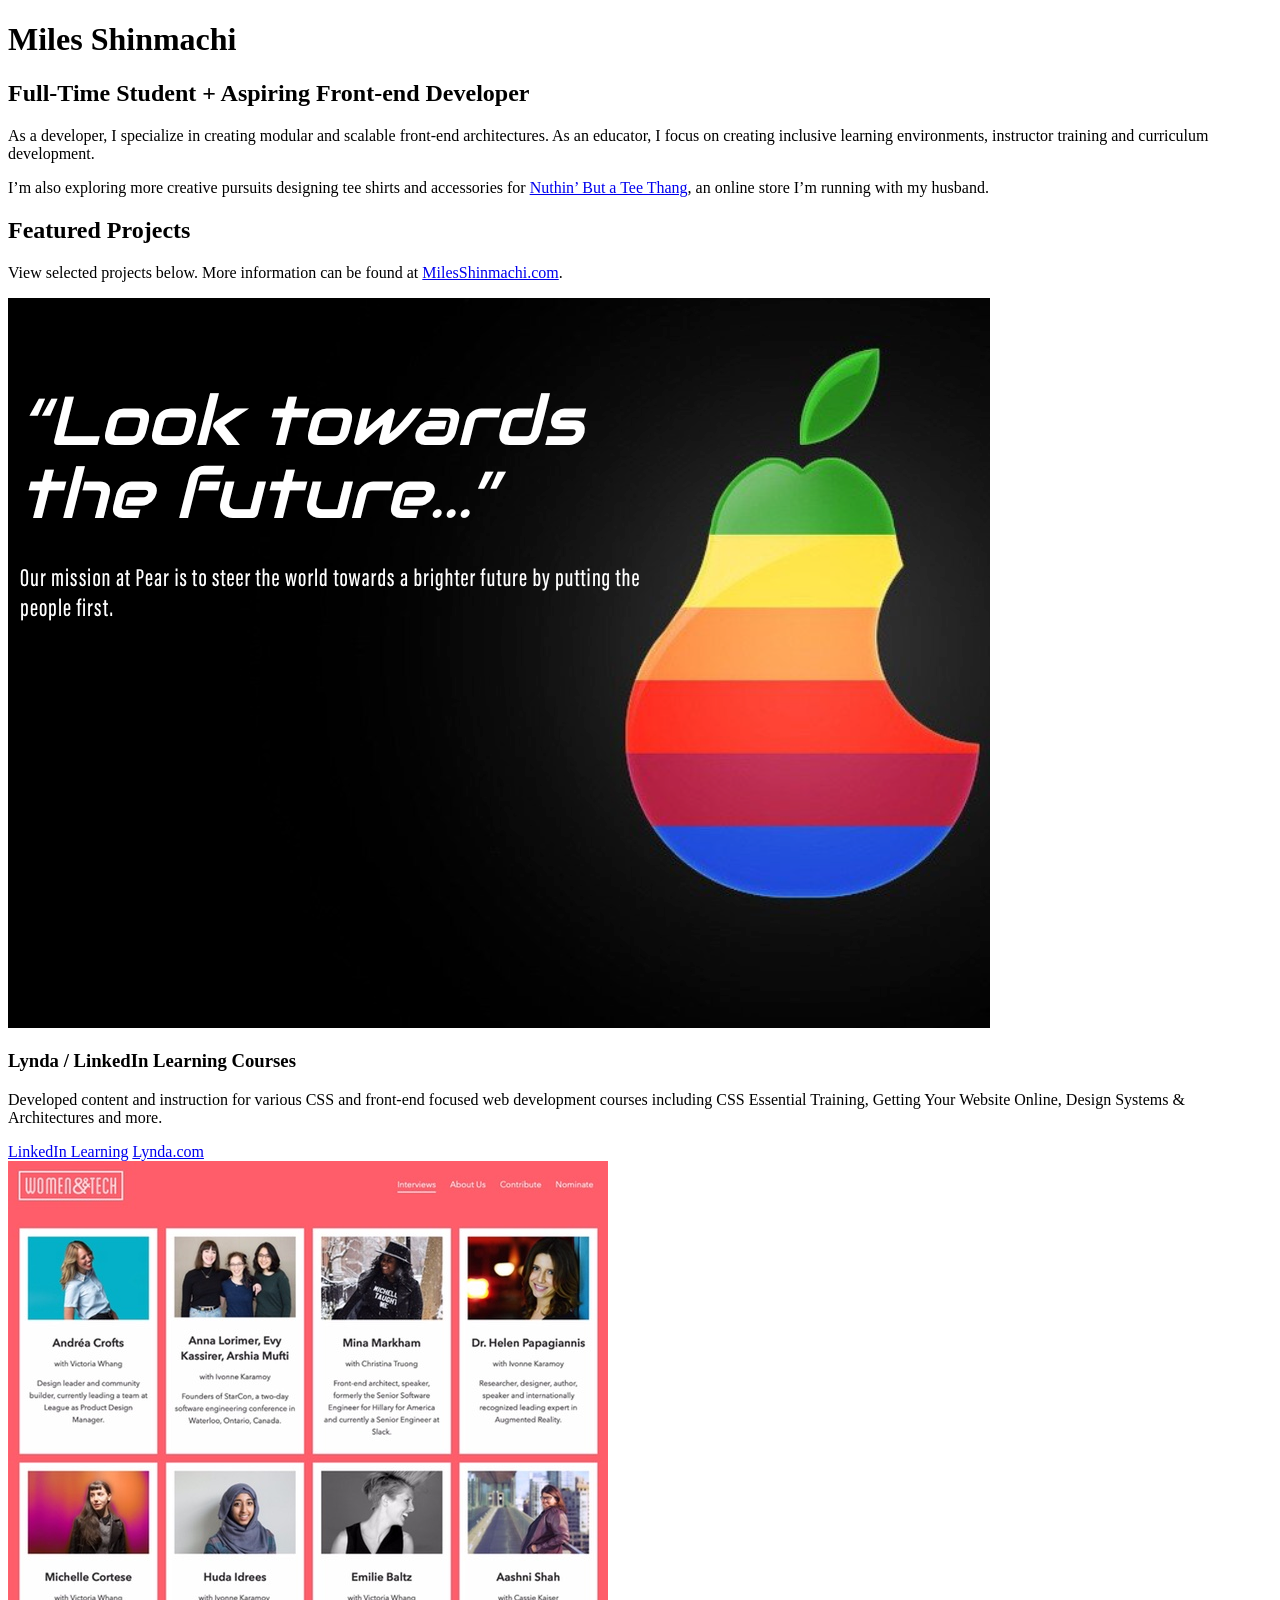
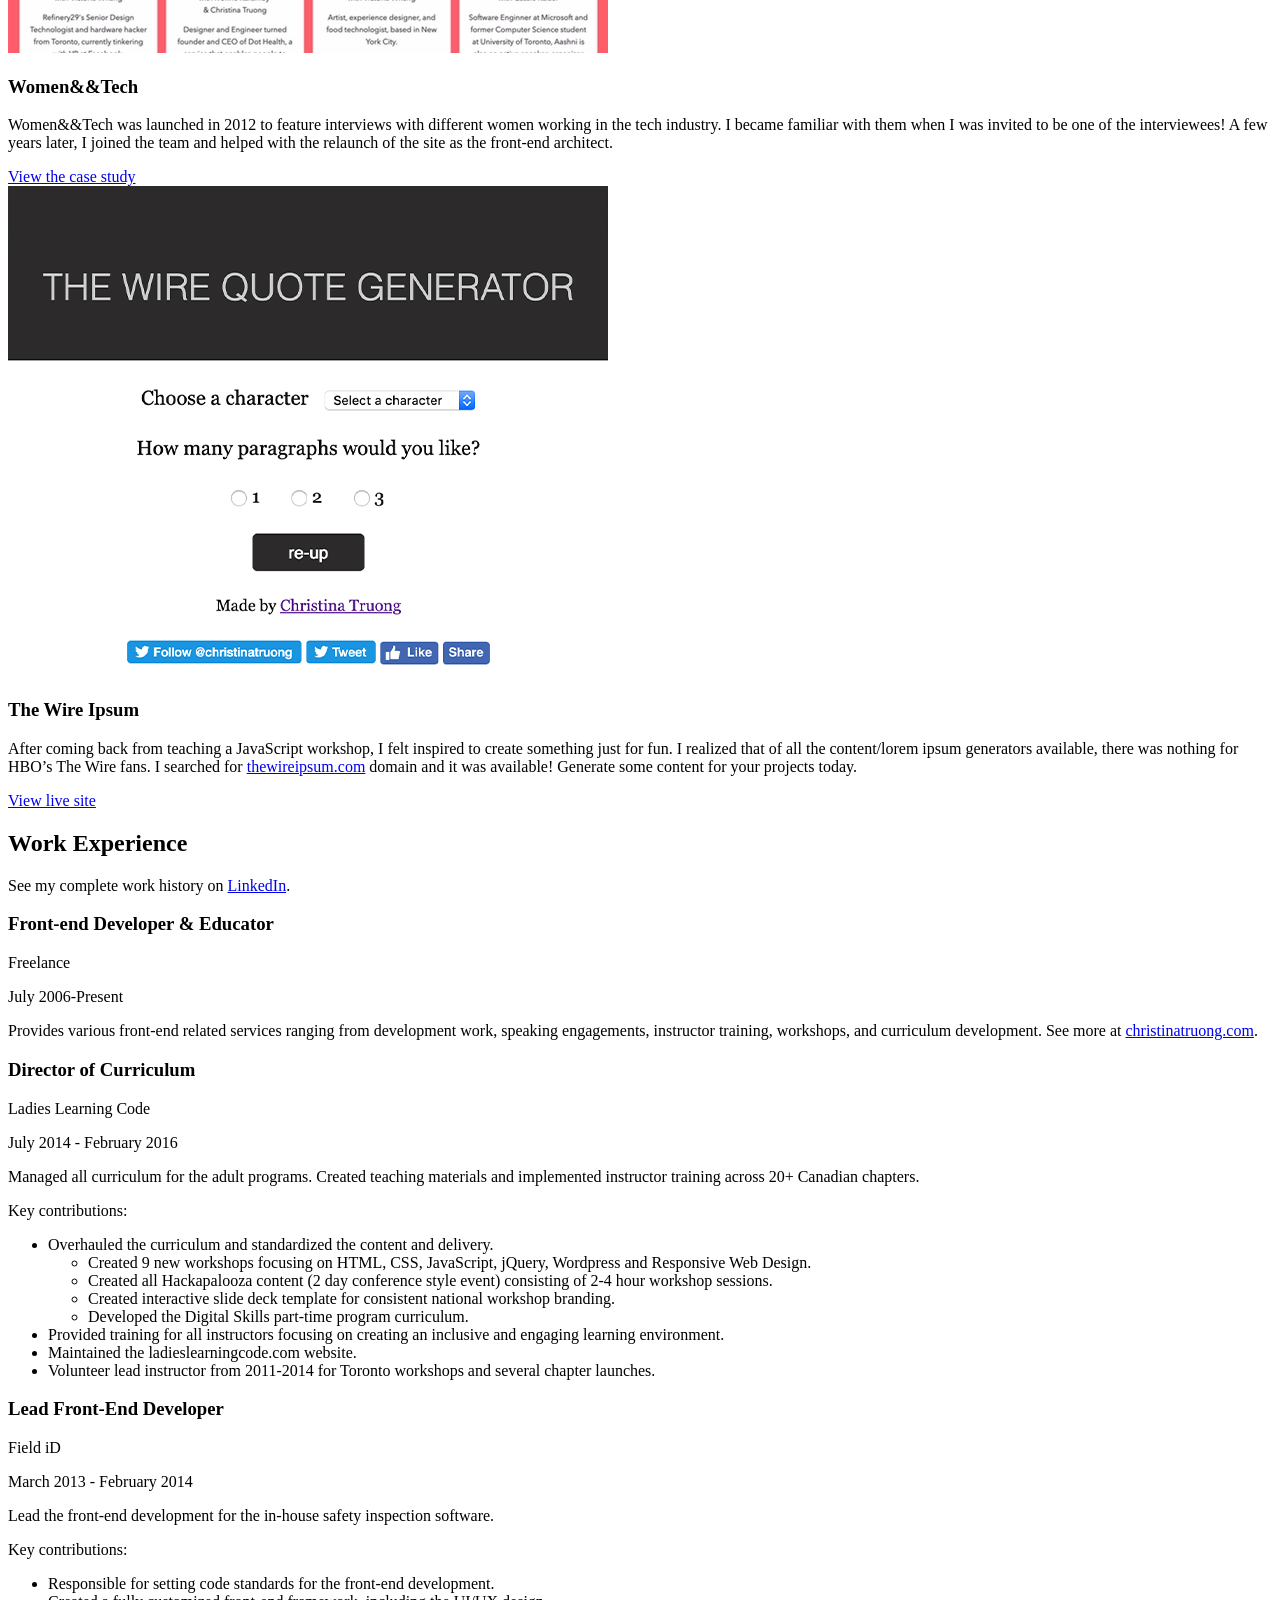
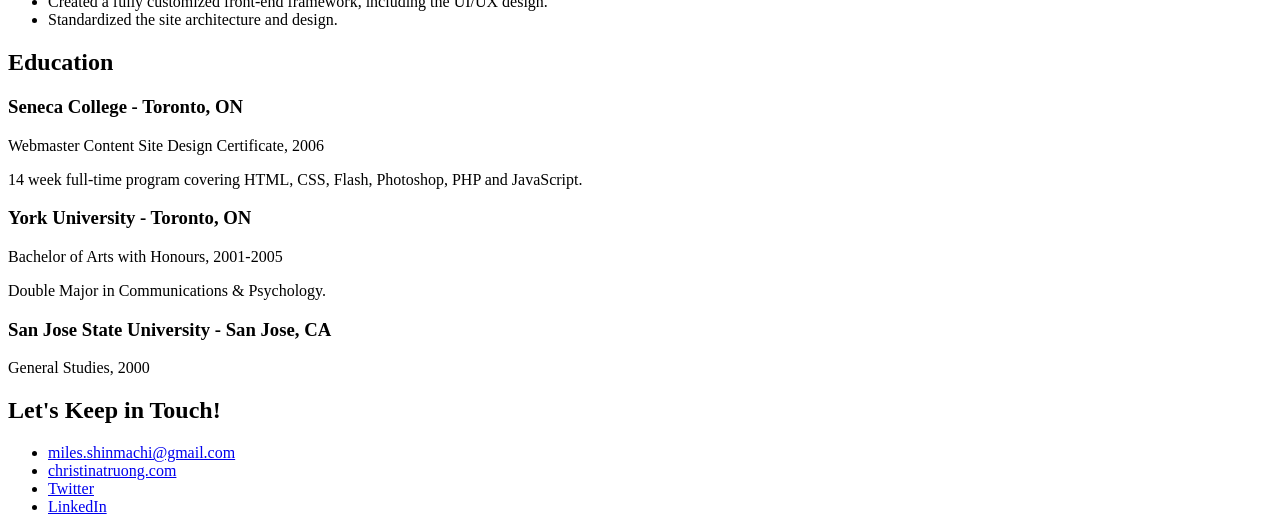
==== css-portfolio/index.html @ e416aaf1 "Update index.html" ====
<!DOCTYPE html>
<html lang="en">
  <head>
    <meta charset="UTF-8">
    <meta name="viewport" content="width=device-width, initial-scale=1.0">
    <title>Miles Shinmachi, Full-Time Student + Aspiring Front-end Developer</title>
    <link href="https://fonts.googleapis.com/css?family=Caveat|Montserrat:400,600&display=swap" rel="stylesheet">
    <link rel="stylesheet" href="css/styles.css">
  </head>
  <body>
    <main>
      <!-- ***************  ABOUT / PROFILE  **************** -->
      <header>
        <div class="content-wrap">
          <h1>Miles Shinmachi</h1>
          <h2>Full-Time Student + Aspiring Front-end Developer</h2>

          <p>As a developer, I specialize in creating modular and scalable front-end architectures. As an educator, I focus on creating inclusive learning environments, instructor training and curriculum development.</p>
          <p>I’m also exploring more creative pursuits designing tee shirts and accessories for <a href="http://teethang.com" target="_blank">Nuthin’ But a Tee Thang</a>, an online store I’m running with my husband.</p>
        </div>
      </header>

      <!-- ************ PROJECTS / PORTFOLIO  ************** -->
      <section class="projects">
        <div class="content-wrap divider">
          <h2>Featured Projects</h2>
          <p>View selected projects below. More information can be found at <a href="http://milesshinmachicom.wordpress.com">MilesShinmachi.com</a>.</p>

          <!-- Project 1 -->
          <section class="project-item">
            <img src="images/project-butabuta.jpg" alt="iPear Preview">
            <h3>Lynda / LinkedIn Learning Courses</h3>
            <p>Developed content and instruction for various CSS and front-end focused web development courses including CSS Essential Training, Getting Your Website Online, Design Systems & Architectures and more.</p>
            <a class="btn" href="https://www.linkedin.com/learning/instructors/christina-truong?u=2125562" target="_blank">LinkedIn Learning</a>
            <a class="btn" href="https://www.lynda.com/Christina-Truong/7842227-1.html">Lynda.com</a>
          </section>

          <!-- Project 2 -->
          <section class="project-item">
            <img src="images/project-women-tech.jpg" alt="Women and Tech website">
            <h3>Women&&Tech</h3>
            <p>Women&&Tech was launched in 2012 to feature interviews with different women working in the tech industry. I became familiar with them when I was invited to be one of the interviewees! A few years later, I joined the team and helped with the relaunch of the site as the front-end architect.</p>
            <a class="btn" href="http://christinatruong.com/projects/women-and-tech-redesign.html" target="_blank">View the case study</a>
          </section>

          <!-- Project 3 -->
          <section class="project-item">
            <img src="images/project-wire-ipsum.jpg" alt="The Wire Ipsum website">
            <h3>The Wire Ipsum</h3>
            <p>After coming back from teaching a JavaScript workshop, I felt inspired to create something just for fun. I realized that of all the content/lorem ipsum generators available, there was nothing for HBO’s The Wire fans. I searched for <a href="http://thewireipsum.com" target="_blank">thewireipsum.com</a> domain and it was available! Generate some content for your projects today.</p>
            <a class="btn" href="http://thewireipsum.com" target="_blank">View live site</a>
          </section>
        </div>
      </section>

      <!-- ****************  WORK EXPERIENCE  ******************** -->
      <section class="work-experience">
        <div class="content-wrap item-details divider">
          <h2>Work Experience</h2>
          <p>See my complete work history on <a href="https://www.linkedin.com/in/christinatruong/">LinkedIn</a>.</p>

          <!-- Job 1 -->
          <section class="job-item">
            <div class="job-details">
              <h3>Front-end Developer & Educator</h3>
              <p>Freelance</p>
              <p>July 2006-Present</p>
            </div>
            <div class="job-summary">
              <p>Provides various front-end related services ranging from development work, speaking engagements, instructor training, workshops, and curriculum development. See more at  <a href="http://christinatruong.com">christinatruong.com</a>.</p>
            </div>
          </section>

          <!-- Job 2 -->
          <section class="job-item">
            <div class="job-details">
              <h3>Director of Curriculum</h3>
              <p>Ladies Learning Code</p>
              <p>July 2014 - February 2016</p>
            </div>
            <div class="job-summary">
              <p>Managed all curriculum for the adult programs. Created teaching materials and implemented instructor training across 20+ Canadian chapters.</p>
              <p>Key contributions:</p>
              <ul>
                <li>Overhauled the curriculum and standardized the content and delivery.
                  <ul>
                    <li>Created 9 new workshops focusing on HTML, CSS, JavaScript, jQuery, Wordpress and Responsive Web Design.</li>
                    <li>Created all Hackapalooza content (2 day conference style event) consisting of 2-4 hour workshop sessions.</li>
                    <li>Created interactive slide deck template for consistent national workshop branding.</li>
                    <li>Developed the Digital Skills part-time program curriculum.</li>
                  </ul>
                </li>
                <li>Provided training for all instructors focusing on creating an inclusive and engaging learning environment.</li>
                <li>Maintained the ladieslearningcode.com website.</li>
                <li>Volunteer lead instructor from 2011-2014 for Toronto workshops and several chapter launches.</li>
              </ul>
            </div>
          </section>

          <!-- Job 3 -->
          <section class="job-item">
            <div class="job-details">
              <h3>Lead Front-End Developer</h3>
              <p>Field iD</p>
              <p>March 2013 - February 2014</p>
            </div>
            <div class="job-summary">
              <p>Lead the front-end development for the in-house safety inspection software.</p>
              <p>Key contributions:</p>
              <ul>
                <li>Responsible for setting code standards for the front-end development.</li>
                <li>Created a fully customized front-end framework, including the UI/UX design.</li>
                <li>Standardized the site architecture and design.</li>
              </ul>
            </div>
          </section>
        </div>
      </section>

      <!-- *************  EDUCATION & CERTIFICATIONS *********** -->
      <section class="education">
        <div class="content-wrap item-details">
          <h2>Education</h2>

          <section>
            <h3>Seneca College - Toronto, ON</h3>
            <p>Webmaster Content Site Design Certificate, 2006</p>
            <p>14 week full-time program covering HTML, CSS, Flash, Photoshop, PHP and JavaScript.</p>
          </section>

          <section>
            <h3>York University - Toronto, ON</h3>
            <p>Bachelor of Arts with Honours, 2001-2005</p>
            <p>Double Major in Communications & Psychology.</p>
          </section>

          <section>
            <h3>San Jose State University - San Jose, CA</h3>
            <p>General Studies, 2000</p>
          </section>
        </div>
      </section>

      <!-- ************  CONTACT INFO / SOCIAL MEDIA  ************ -->
      <footer>
        <div class="content-wrap">
          <h2>Let's Keep in Touch!</h2>

          <!-- Social media and contact links. Add or remove any networks. -->
          <ul class="contact-list">
            <li><a href="mailto:miles.shinmachi@gmail.com">miles.shinmachi@gmail.com</a></li>
            <li><a href="http://christinatruong.com" target="_blank">christinatruong.com</a></li>
            <li><a href="http://twitter.com/christinatruong" target="_blank">Twitter</a></li>
            <li><a href="#" target="_blank">LinkedIn</a></li>
          </ul>
        </div>
      </footer>
    </main>
  </body>
</html>
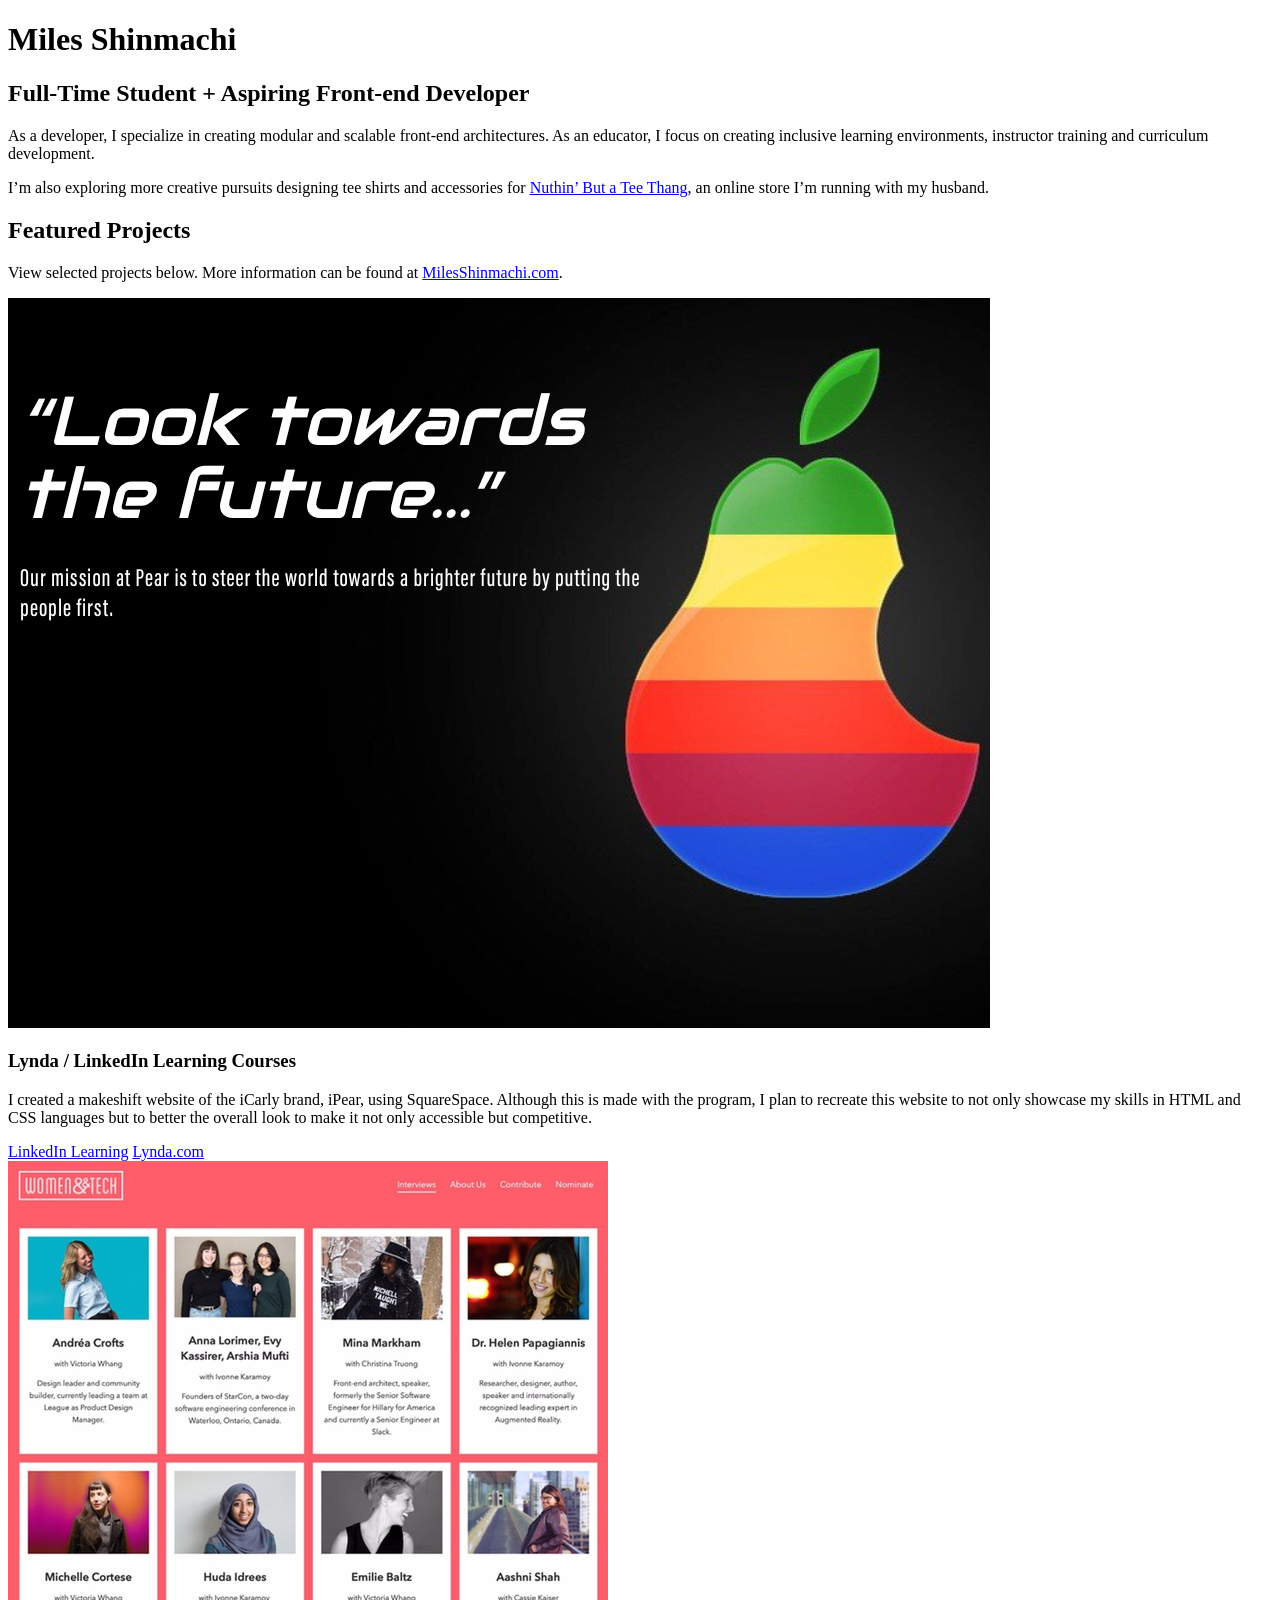
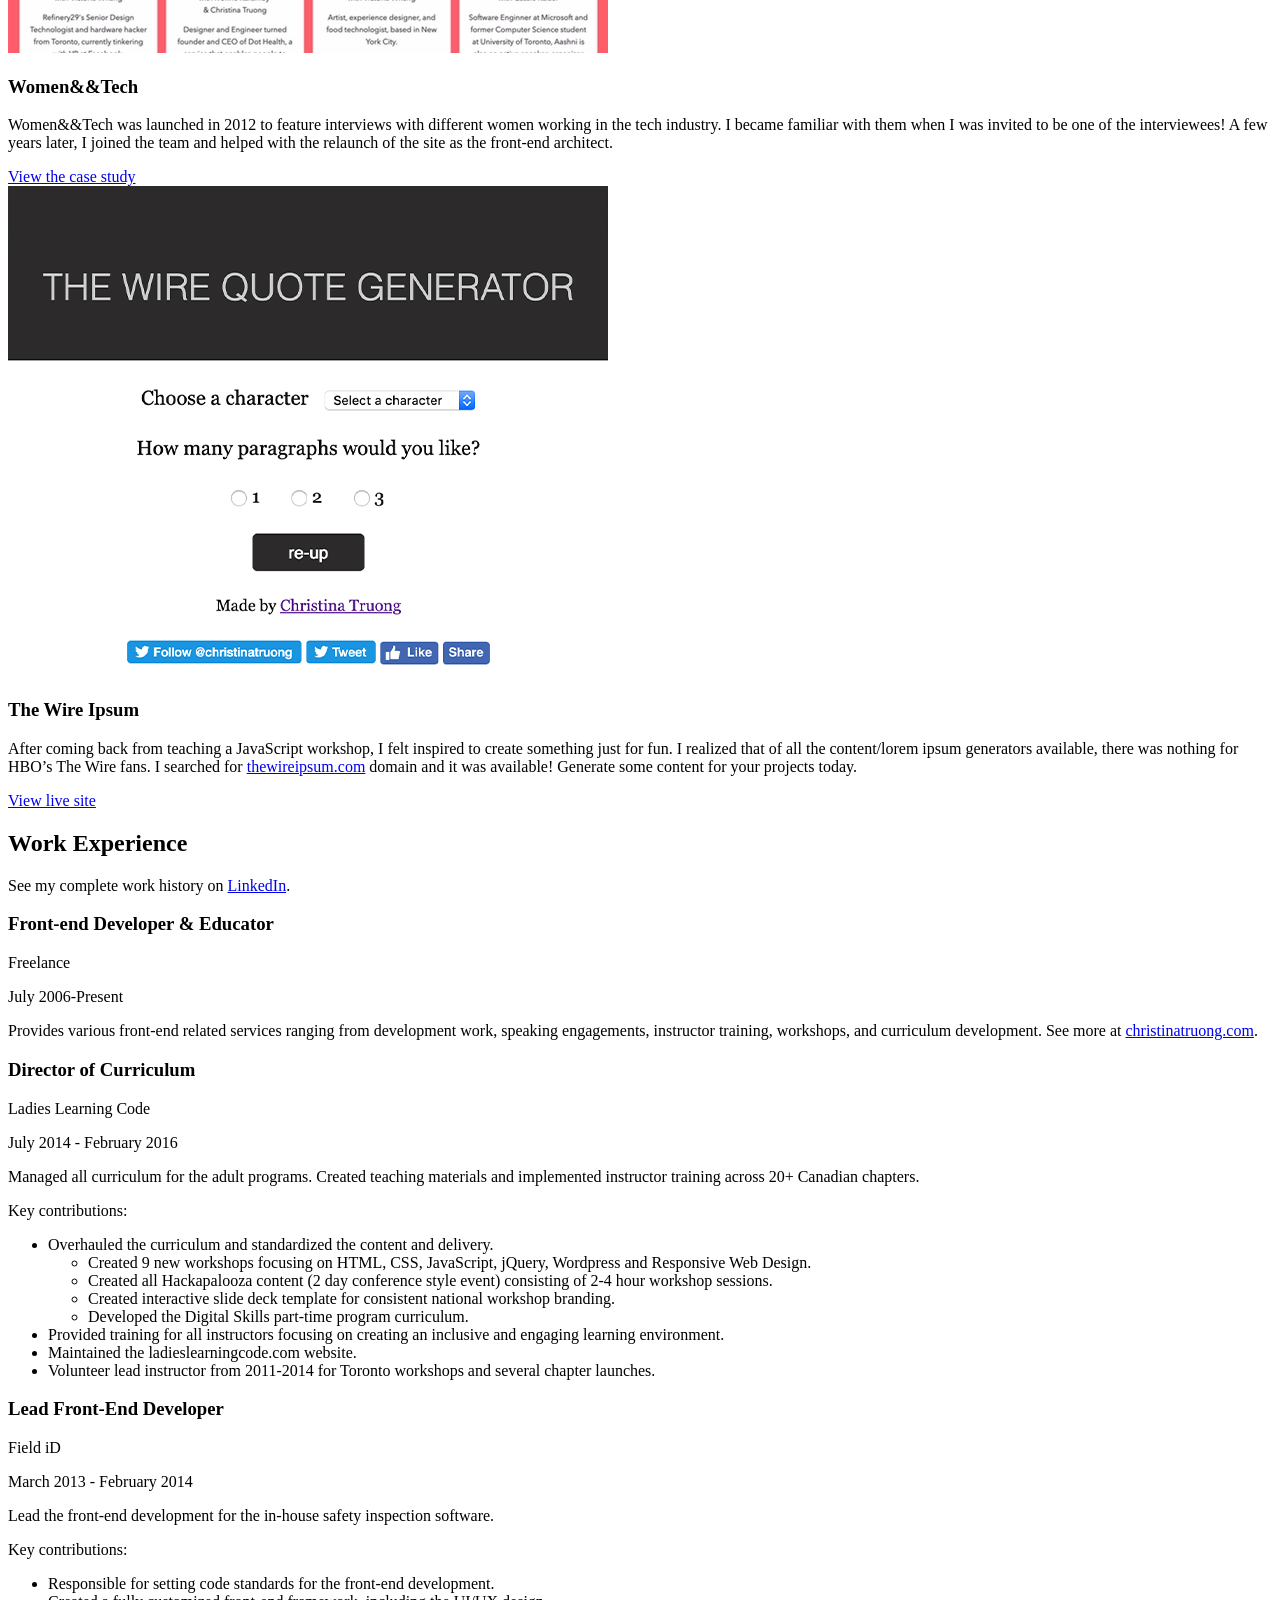
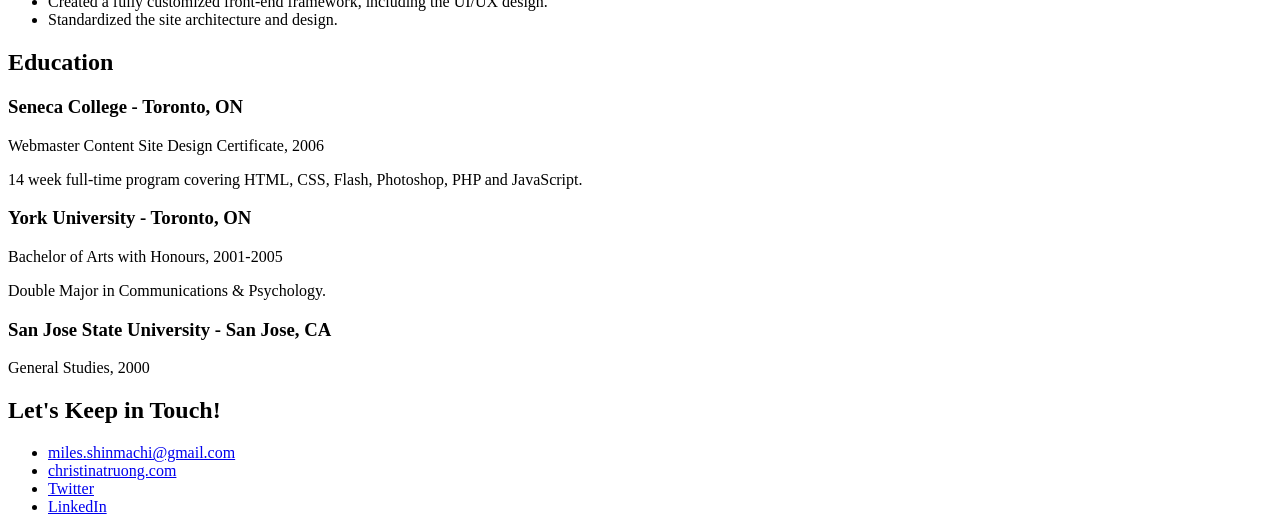
==== commit ecf49525: "Update index.html" ====
--- a/css-portfolio/index.html
+++ b/css-portfolio/index.html
@@ -30,7 +30,7 @@
           <section class="project-item">
             <img src="images/project-butabuta.jpg" alt="iPear Preview">
             <h3>Lynda / LinkedIn Learning Courses</h3>
-            <p>Developed content and instruction for various CSS and front-end focused web development courses including CSS Essential Training, Getting Your Website Online, Design Systems & Architectures and more.</p>
+            <p>I created a makeshift website of the iCarly brand, iPear, using SquareSpace. Although this is made with the program, I plan to recreate this website to not only showcase my skills in HTML and CSS languages but to better the overall look to make it not only accessible but competitive.</p>
             <a class="btn" href="https://www.linkedin.com/learning/instructors/christina-truong?u=2125562" target="_blank">LinkedIn Learning</a>
             <a class="btn" href="https://www.lynda.com/Christina-Truong/7842227-1.html">Lynda.com</a>
           </section>
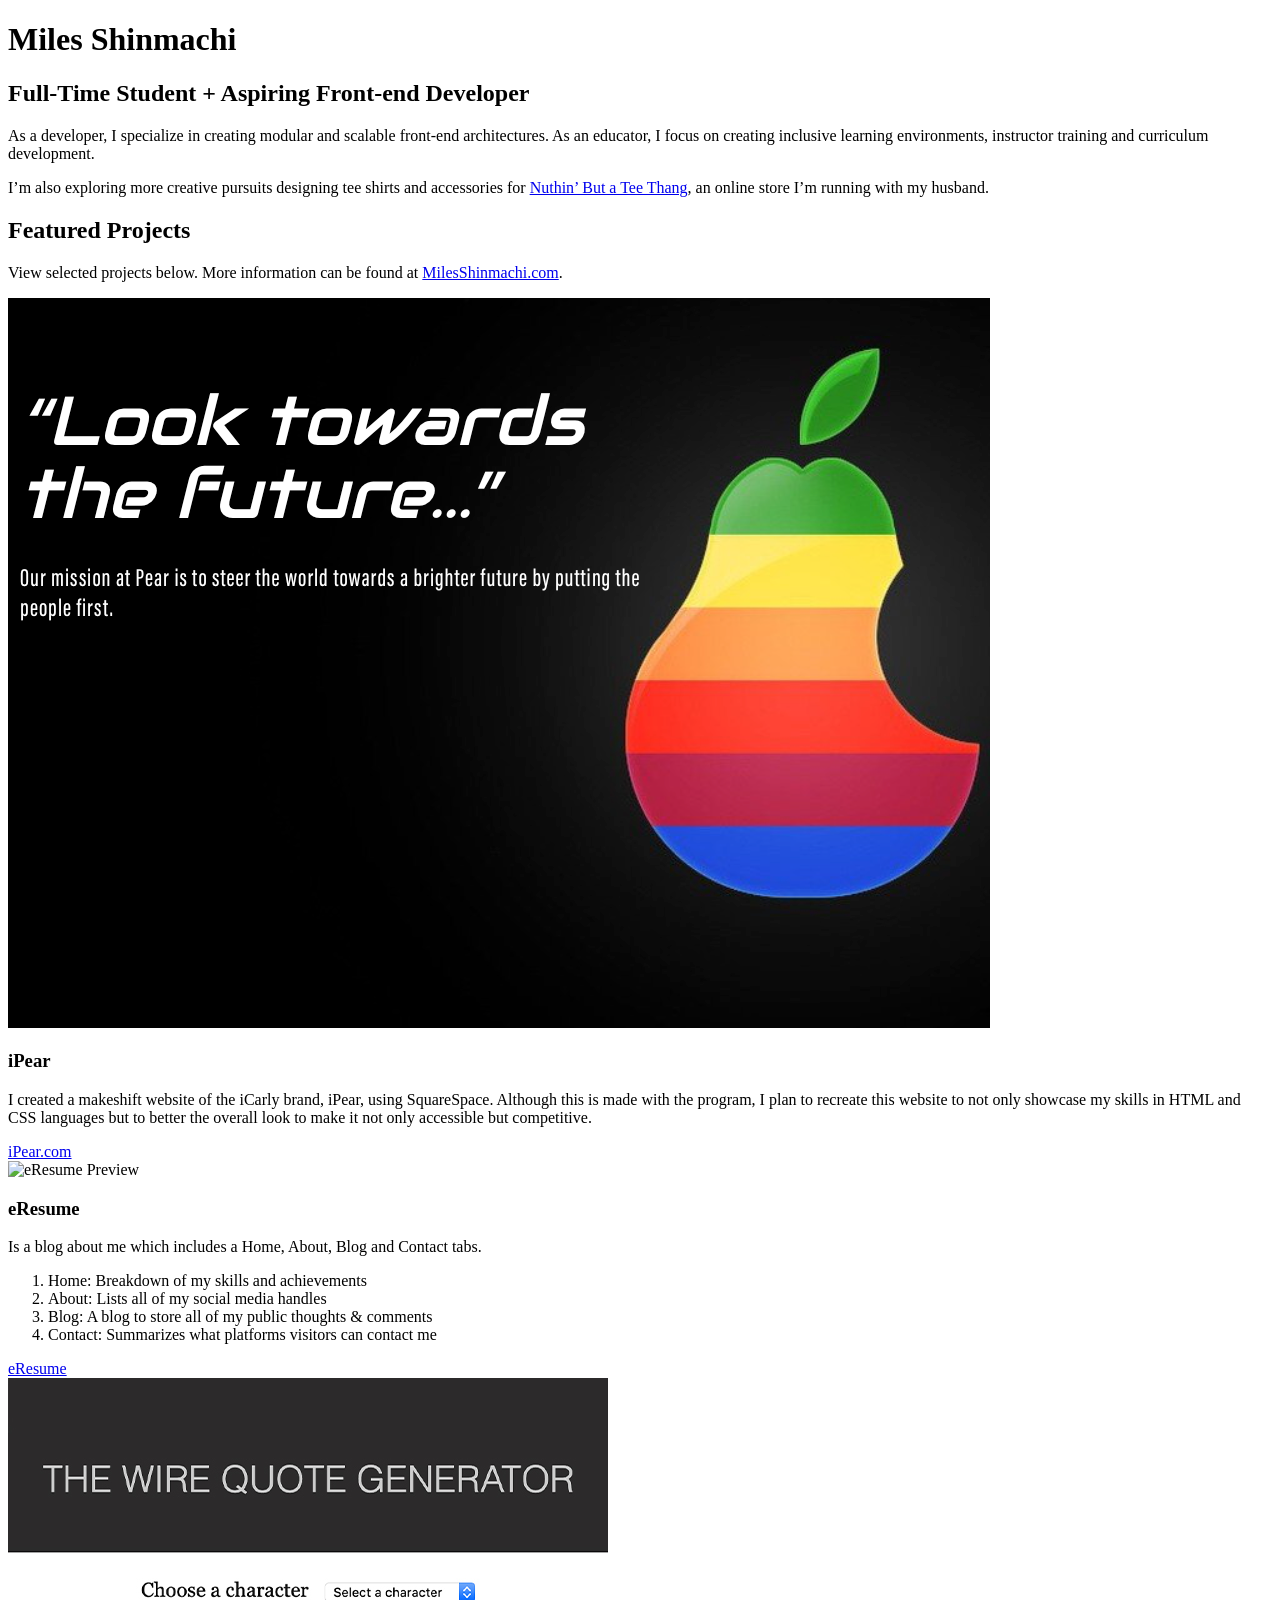
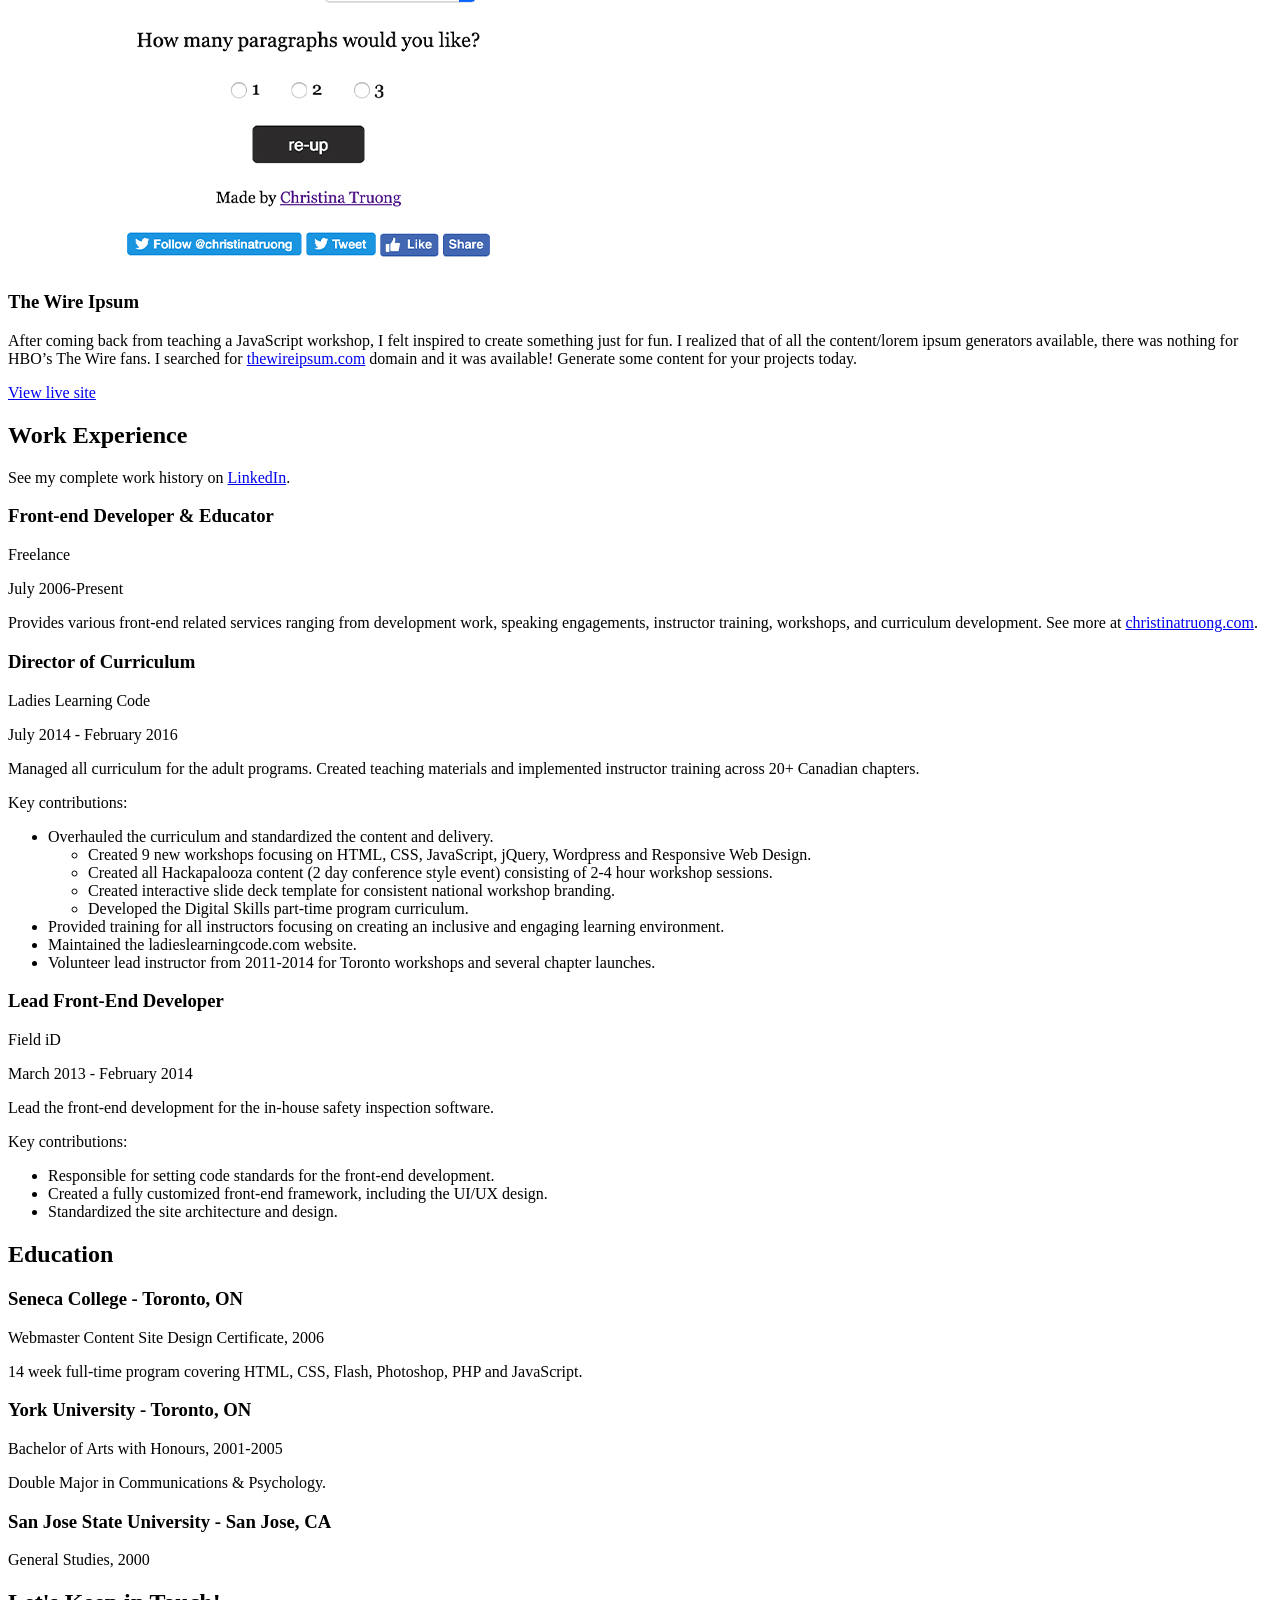
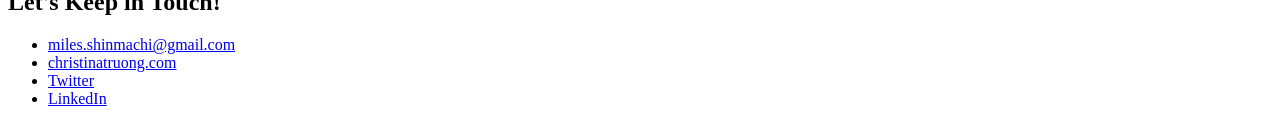
==== commit 9f46ef35: "Update index.html" ====
--- a/css-portfolio/index.html
+++ b/css-portfolio/index.html
@@ -29,18 +29,23 @@
           <!-- Project 1 -->
           <section class="project-item">
             <img src="images/project-butabuta.jpg" alt="iPear Preview">
-            <h3>Lynda / LinkedIn Learning Courses</h3>
+            <h3>iPear</h3>
             <p>I created a makeshift website of the iCarly brand, iPear, using SquareSpace. Although this is made with the program, I plan to recreate this website to not only showcase my skills in HTML and CSS languages but to better the overall look to make it not only accessible but competitive.</p>
-            <a class="btn" href="https://www.linkedin.com/learning/instructors/christina-truong?u=2125562" target="_blank">LinkedIn Learning</a>
-            <a class="btn" href="https://www.lynda.com/Christina-Truong/7842227-1.html">Lynda.com</a>
+            <a class="btn" href="https://www.buta-buta.com/" target="_blank">iPear.com</a>
           </section>
 
           <!-- Project 2 -->
           <section class="project-item">
-            <img src="images/project-women-tech.jpg" alt="Women and Tech website">
-            <h3>Women&&Tech</h3>
-            <p>Women&&Tech was launched in 2012 to feature interviews with different women working in the tech industry. I became familiar with them when I was invited to be one of the interviewees! A few years later, I joined the team and helped with the relaunch of the site as the front-end architect.</p>
-            <a class="btn" href="http://christinatruong.com/projects/women-and-tech-redesign.html" target="_blank">View the case study</a>
+            <img src="images/project-eresume.jpg" alt="eResume Preview">
+            <h3>eResume</h3>
+            <p>Is a blog about me which includes a Home, About, Blog and Contact tabs.</p>
+              <ol>
+                <li>Home: Breakdown of my skills and achievements</li>
+                <li>About: Lists all of my social media handles</li>
+                <li>Blog: A blog to store all of my public thoughts & comments</li>
+                <li>Contact: Summarizes what platforms visitors can contact me</li>
+              </ol>
+            <a class="btn" href="http://milesshinmachicom.wordpress.com" target="_blank">eResume</a>
           </section>
 
           <!-- Project 3 -->
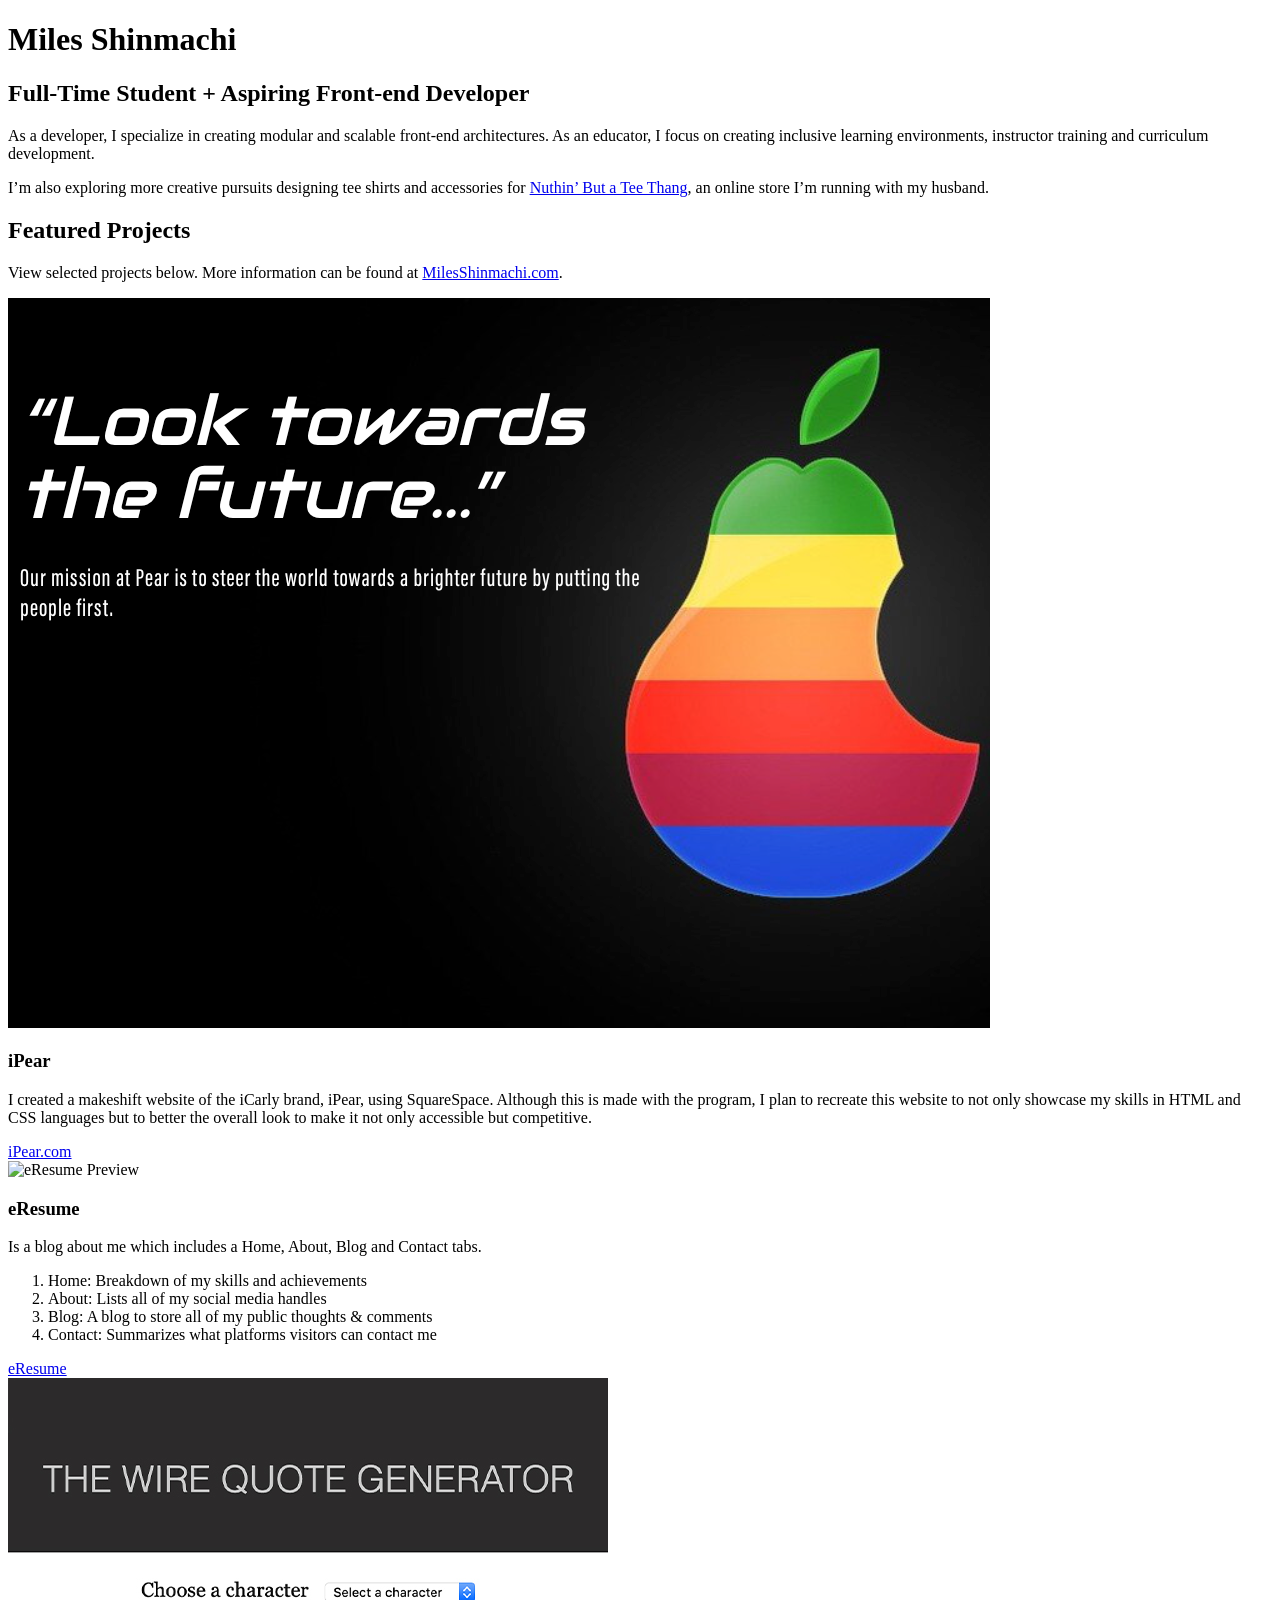
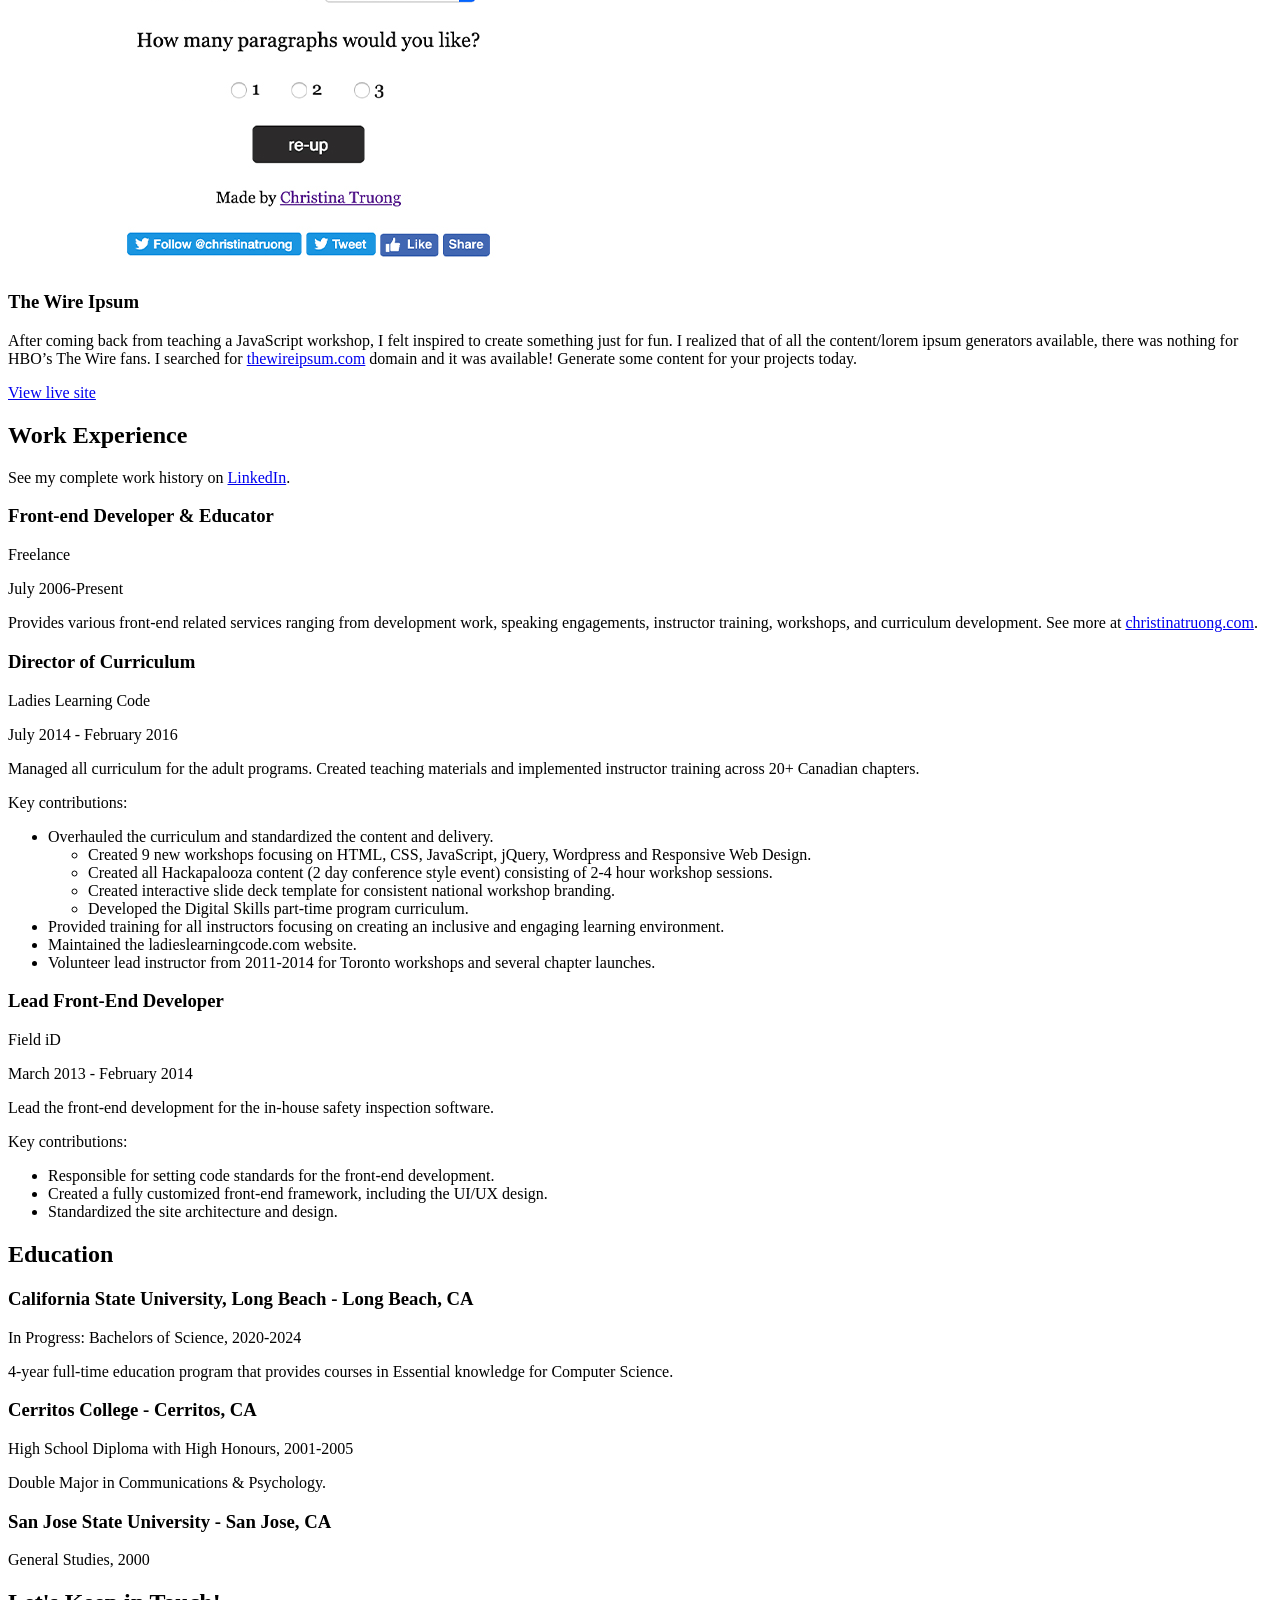
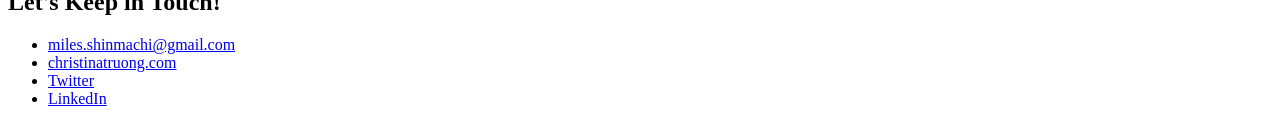
==== commit 1e4abbbb: "Update index.html" ====
--- a/css-portfolio/index.html
+++ b/css-portfolio/index.html
@@ -128,14 +128,14 @@
           <h2>Education</h2>
 
           <section>
-            <h3>Seneca College - Toronto, ON</h3>
-            <p>Webmaster Content Site Design Certificate, 2006</p>
-            <p>14 week full-time program covering HTML, CSS, Flash, Photoshop, PHP and JavaScript.</p>
+            <h3>California State University, Long Beach - Long Beach, CA</h3>
+            <p>In Progress: Bachelors of Science, 2020-2024</p>
+            <p>4-year full-time education program that provides courses in Essential knowledge for Computer Science.</p>
           </section>
 
           <section>
-            <h3>York University - Toronto, ON</h3>
-            <p>Bachelor of Arts with Honours, 2001-2005</p>
+            <h3>Cerritos College - Cerritos, CA</h3>
+            <p>High School Diploma with High Honours, 2001-2005</p>
             <p>Double Major in Communications & Psychology.</p>
           </section>
 
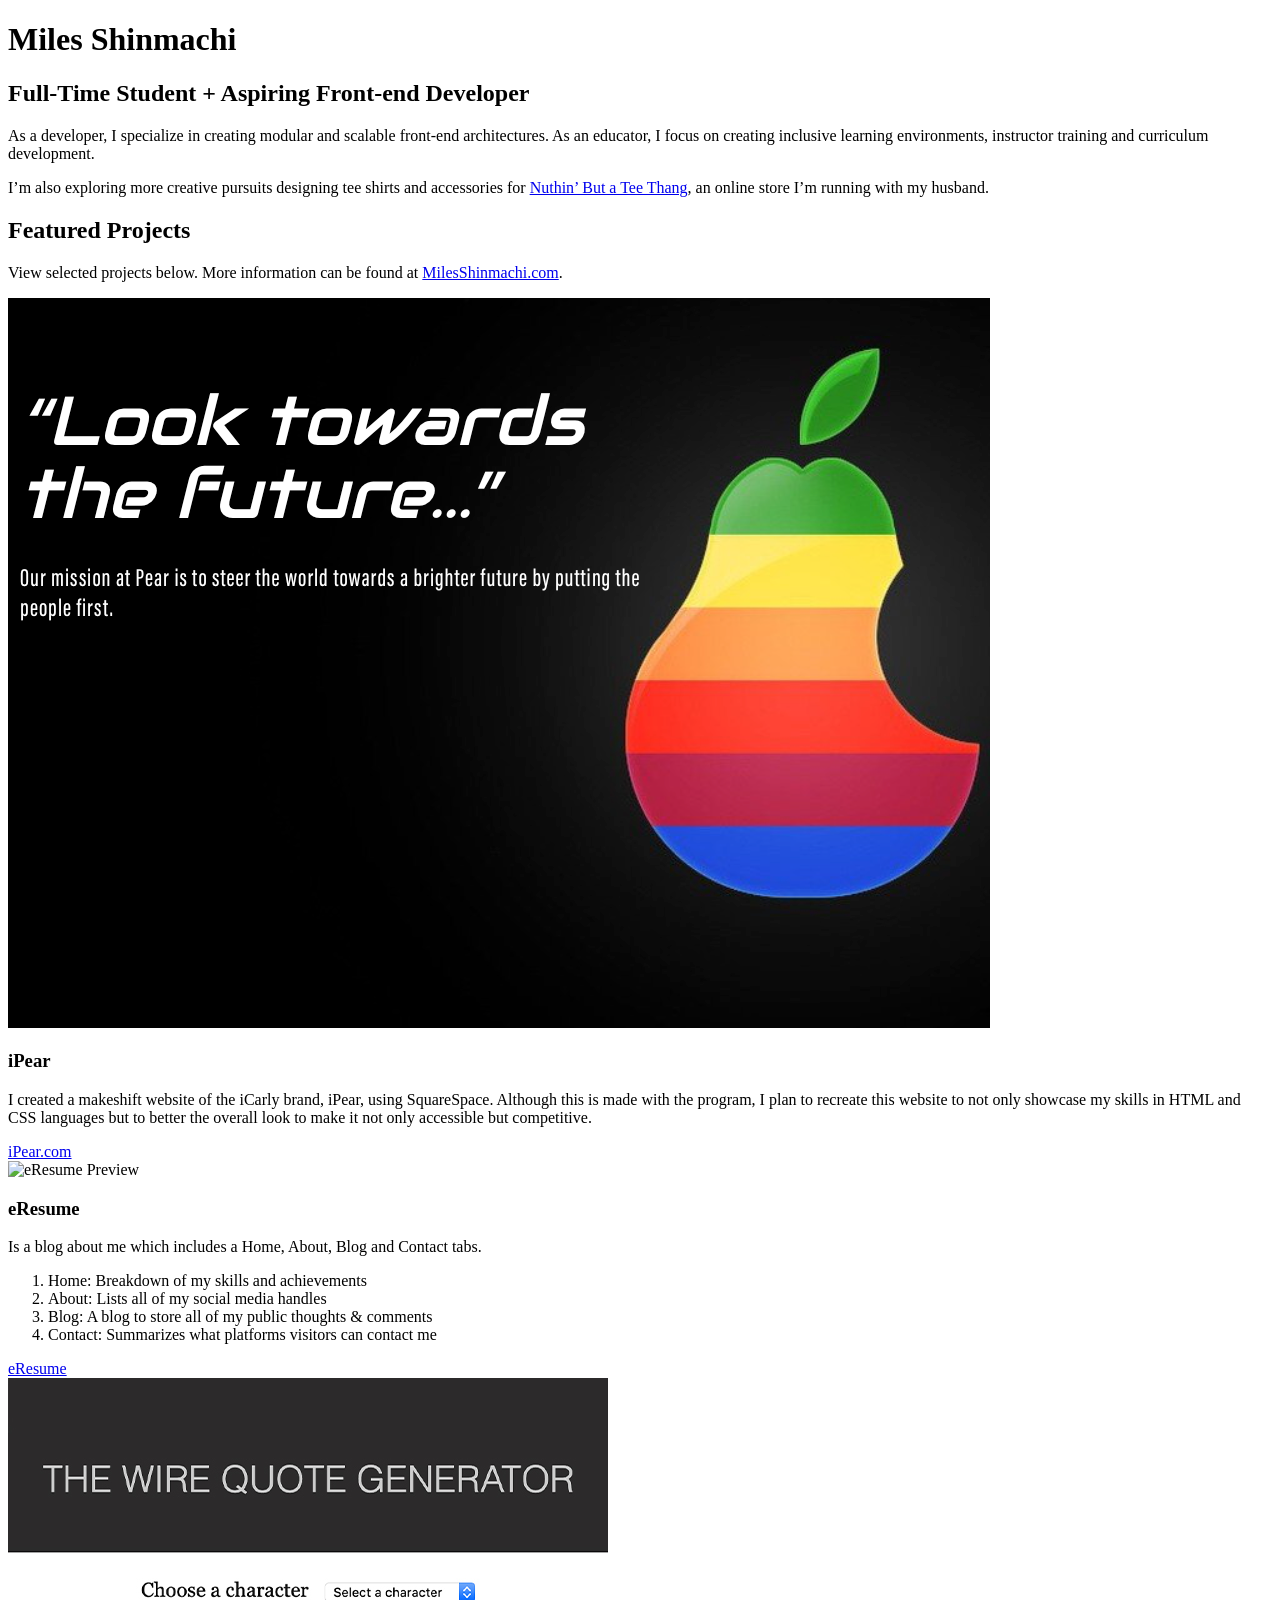
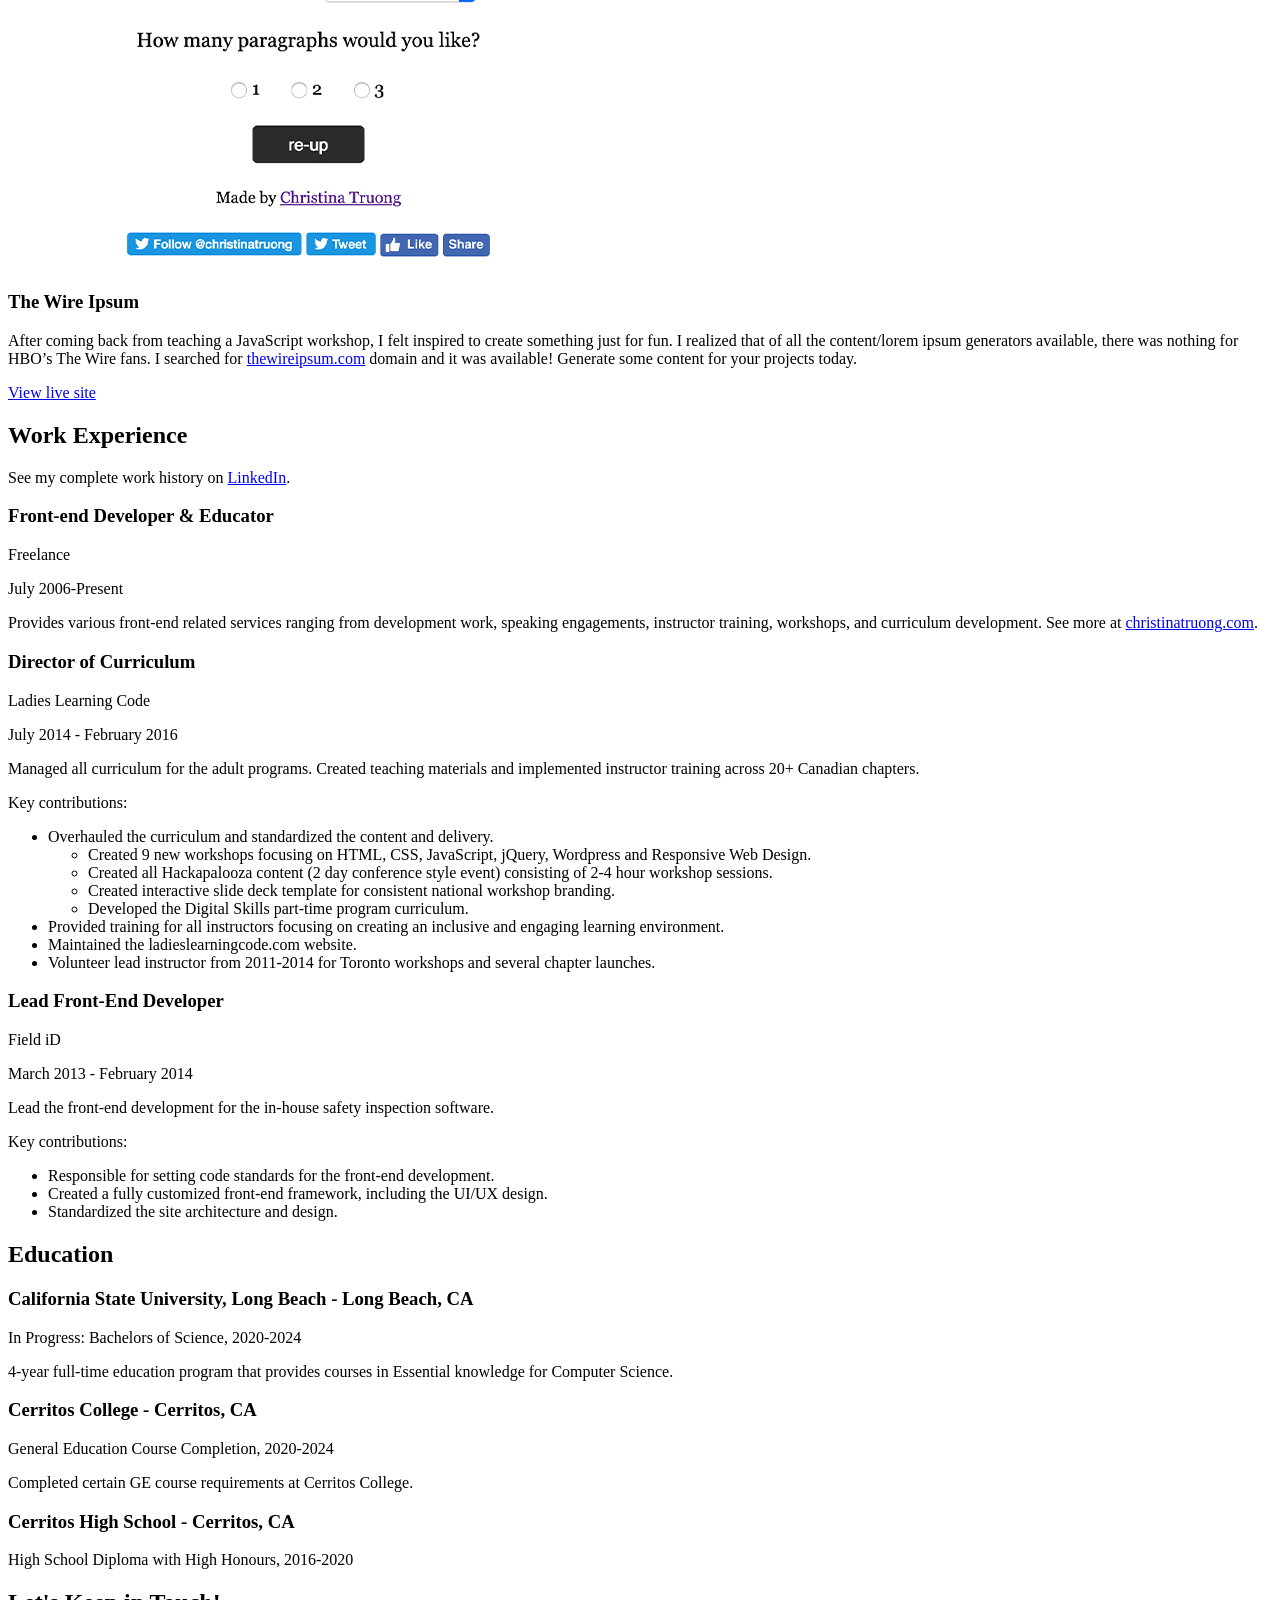
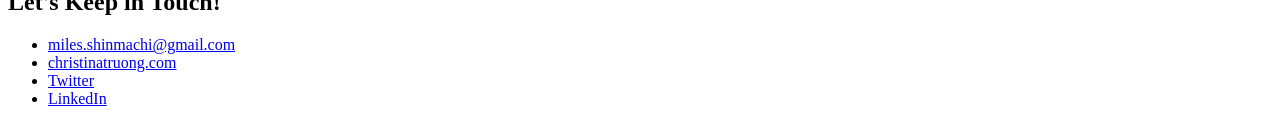
==== commit 0f71cb40: "Update index.html" ====
--- a/css-portfolio/index.html
+++ b/css-portfolio/index.html
@@ -135,13 +135,13 @@
 
           <section>
             <h3>Cerritos College - Cerritos, CA</h3>
-            <p>High School Diploma with High Honours, 2001-2005</p>
-            <p>Double Major in Communications & Psychology.</p>
+            <p>General Education Course Completion, 2020-2024</p>
+            <p>Completed certain GE course requirements at Cerritos College.</p>
           </section>
 
           <section>
-            <h3>San Jose State University - San Jose, CA</h3>
-            <p>General Studies, 2000</p>
+            <h3>Cerritos High School - Cerritos, CA</h3>
+            <p>High School Diploma with High Honours, 2016-2020</p>
           </section>
         </div>
       </section>
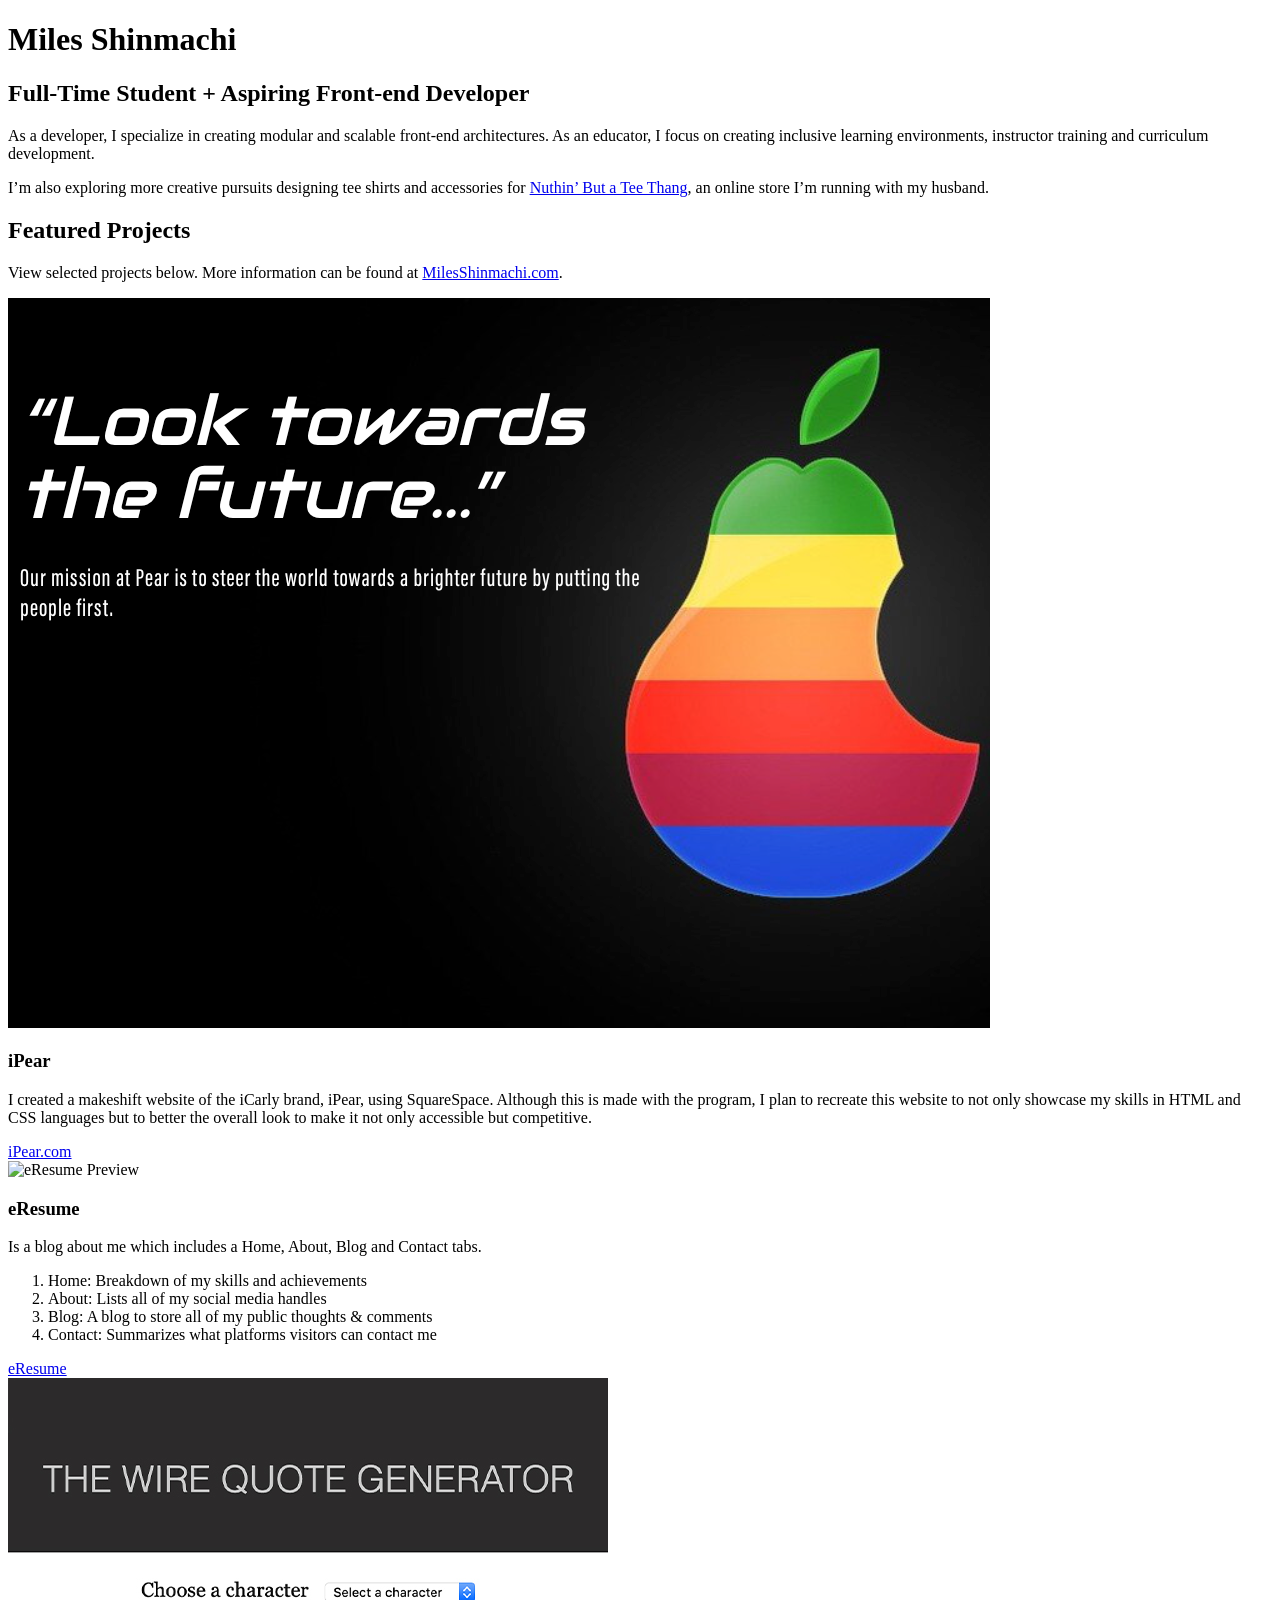
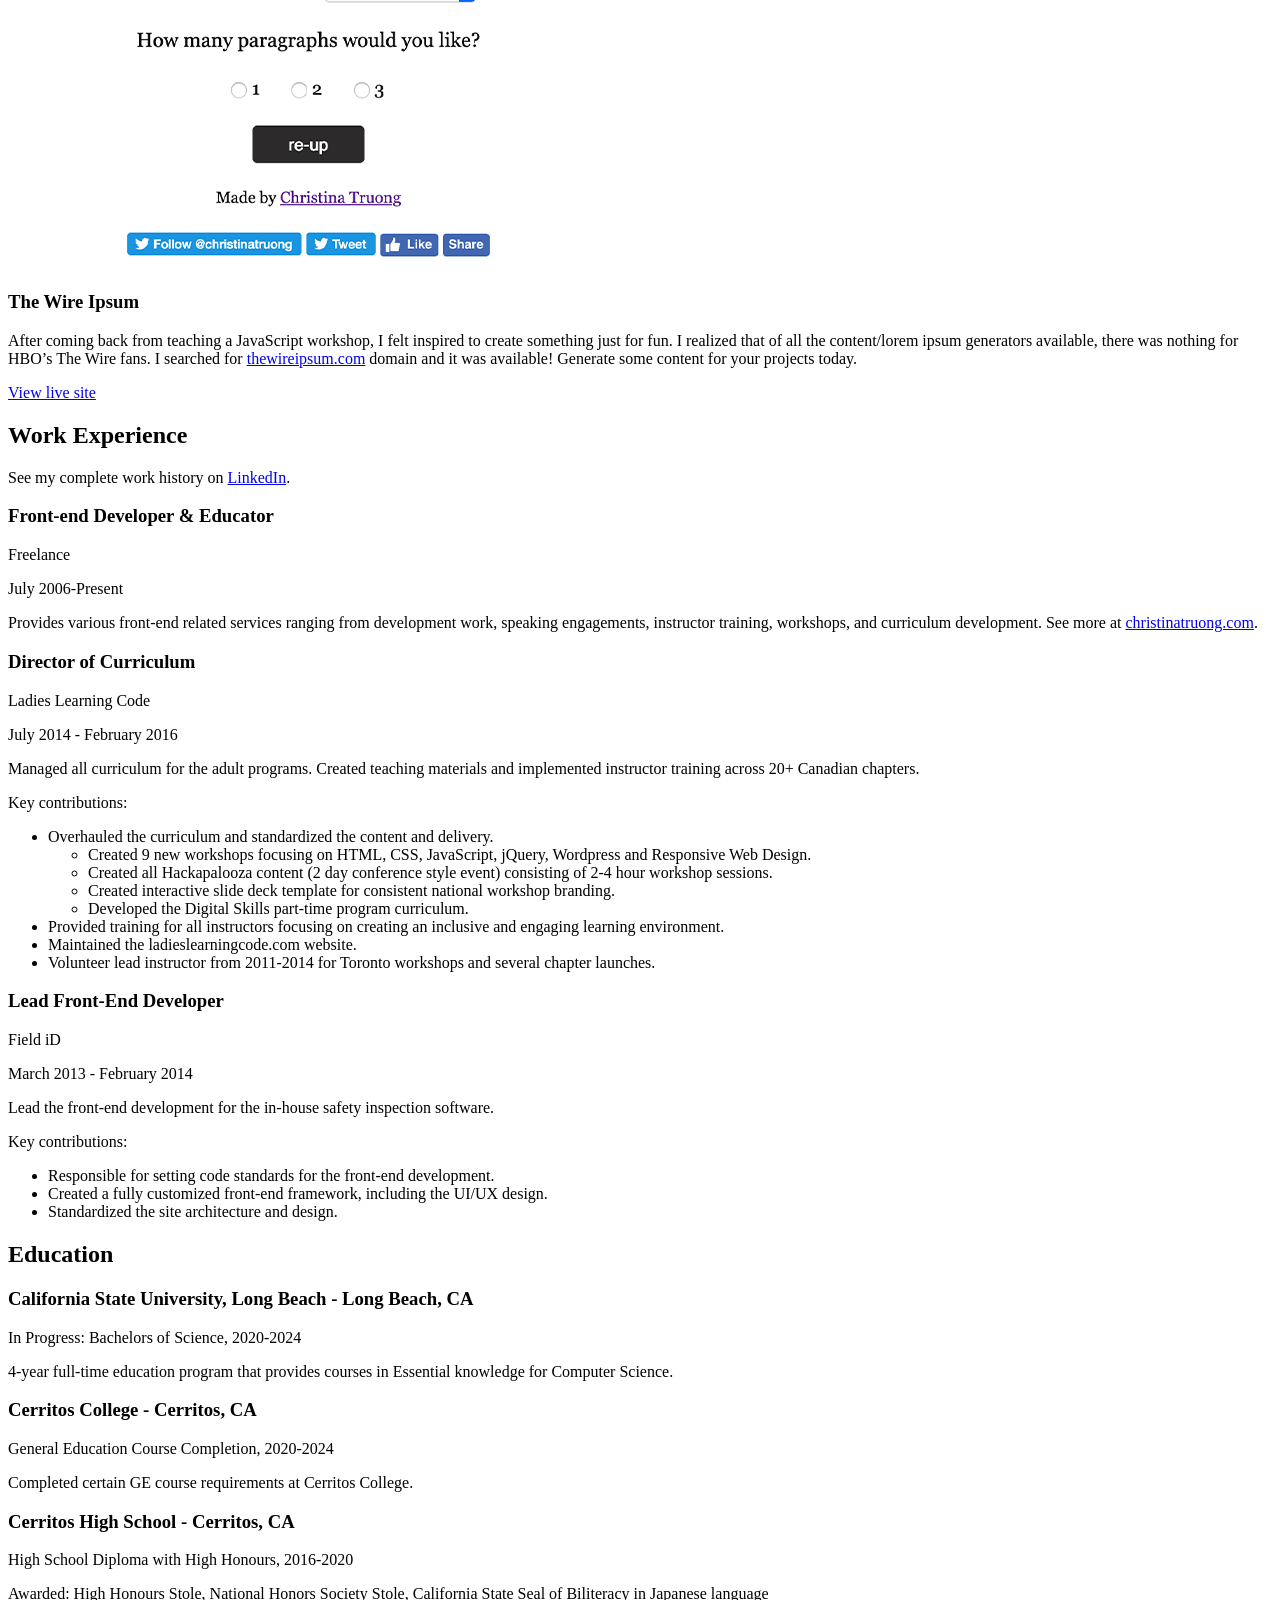
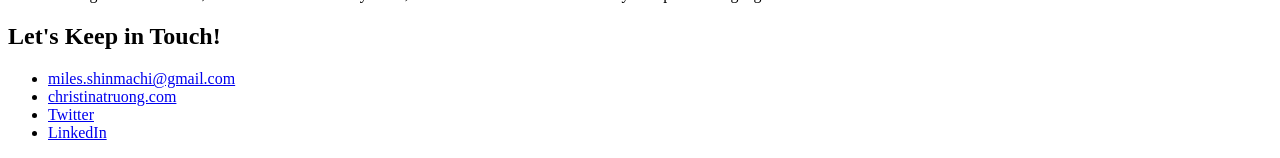
==== commit a07e4c93: "Update index.html" ====
--- a/css-portfolio/index.html
+++ b/css-portfolio/index.html
@@ -142,6 +142,7 @@
           <section>
             <h3>Cerritos High School - Cerritos, CA</h3>
             <p>High School Diploma with High Honours, 2016-2020</p>
+            <p>Awarded: High Honours Stole, National Honors Society Stole, California State Seal of Biliteracy in Japanese language</p>
           </section>
         </div>
       </section>
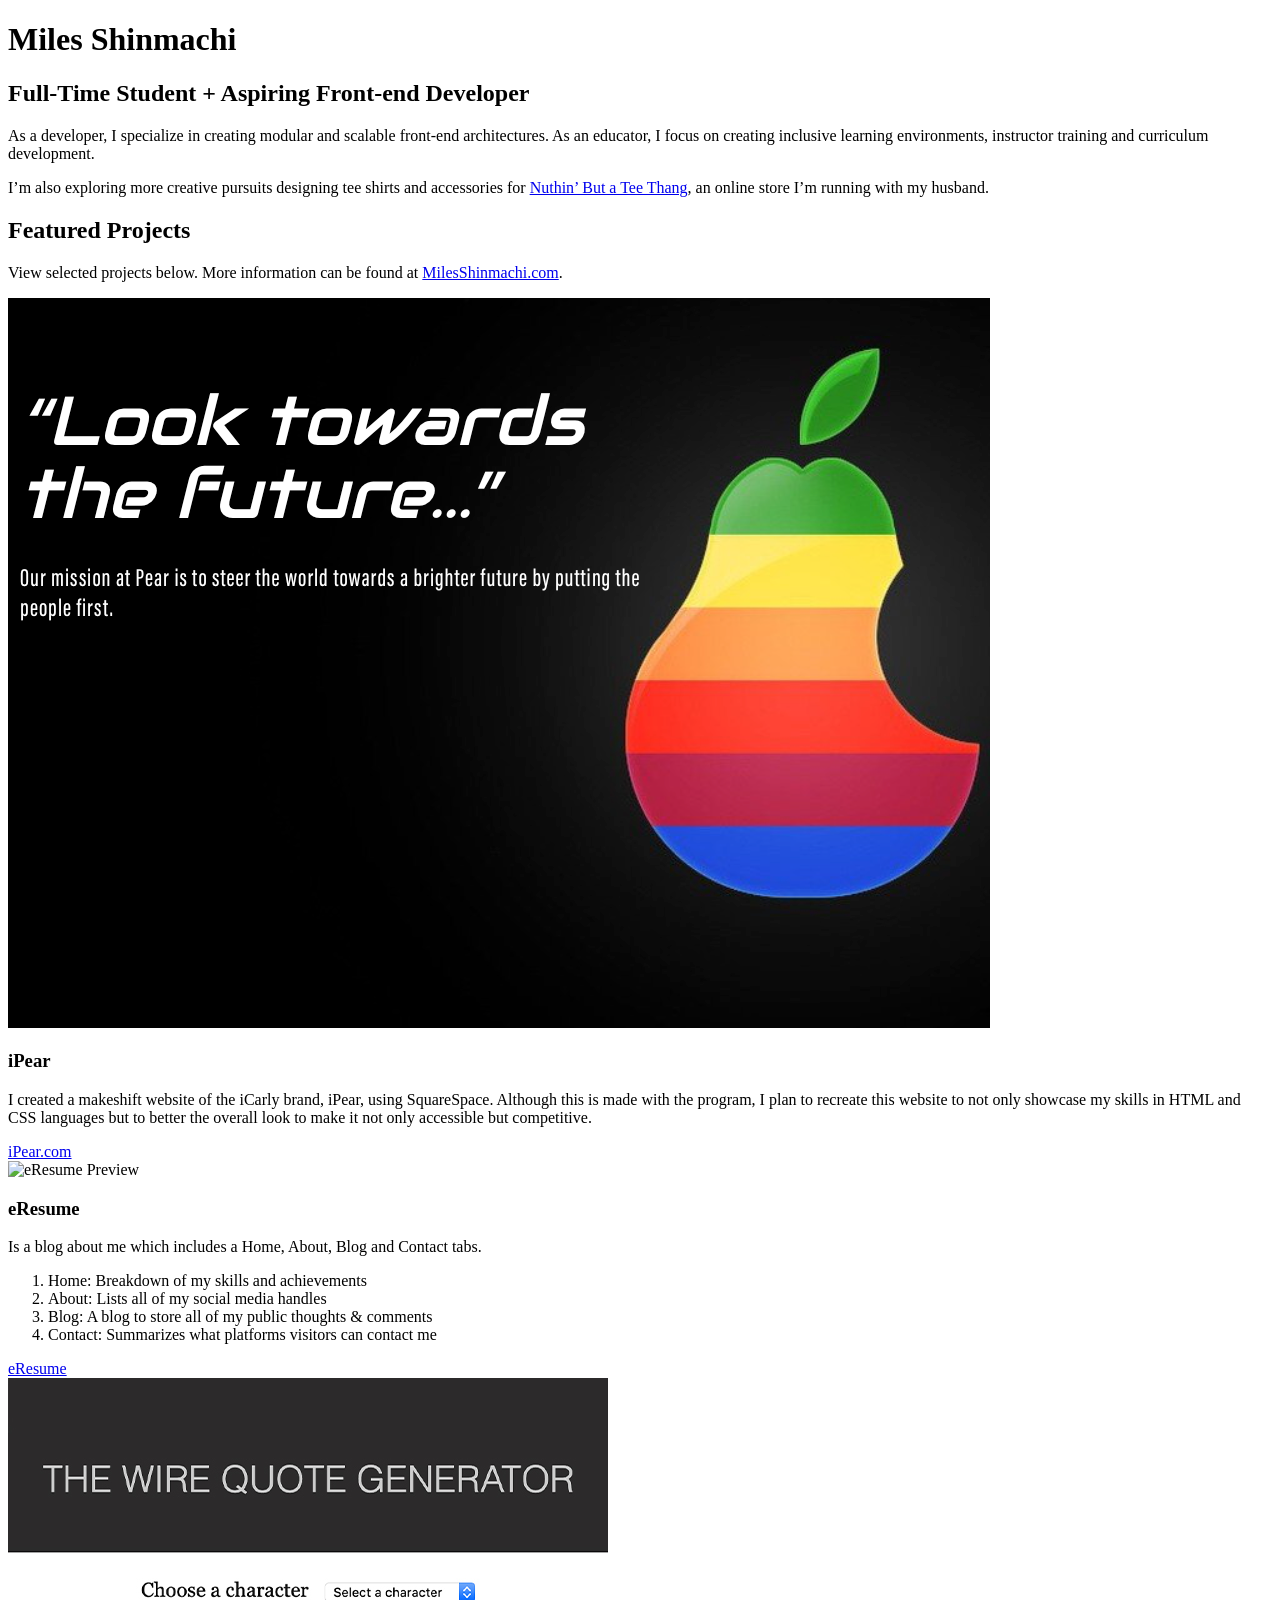
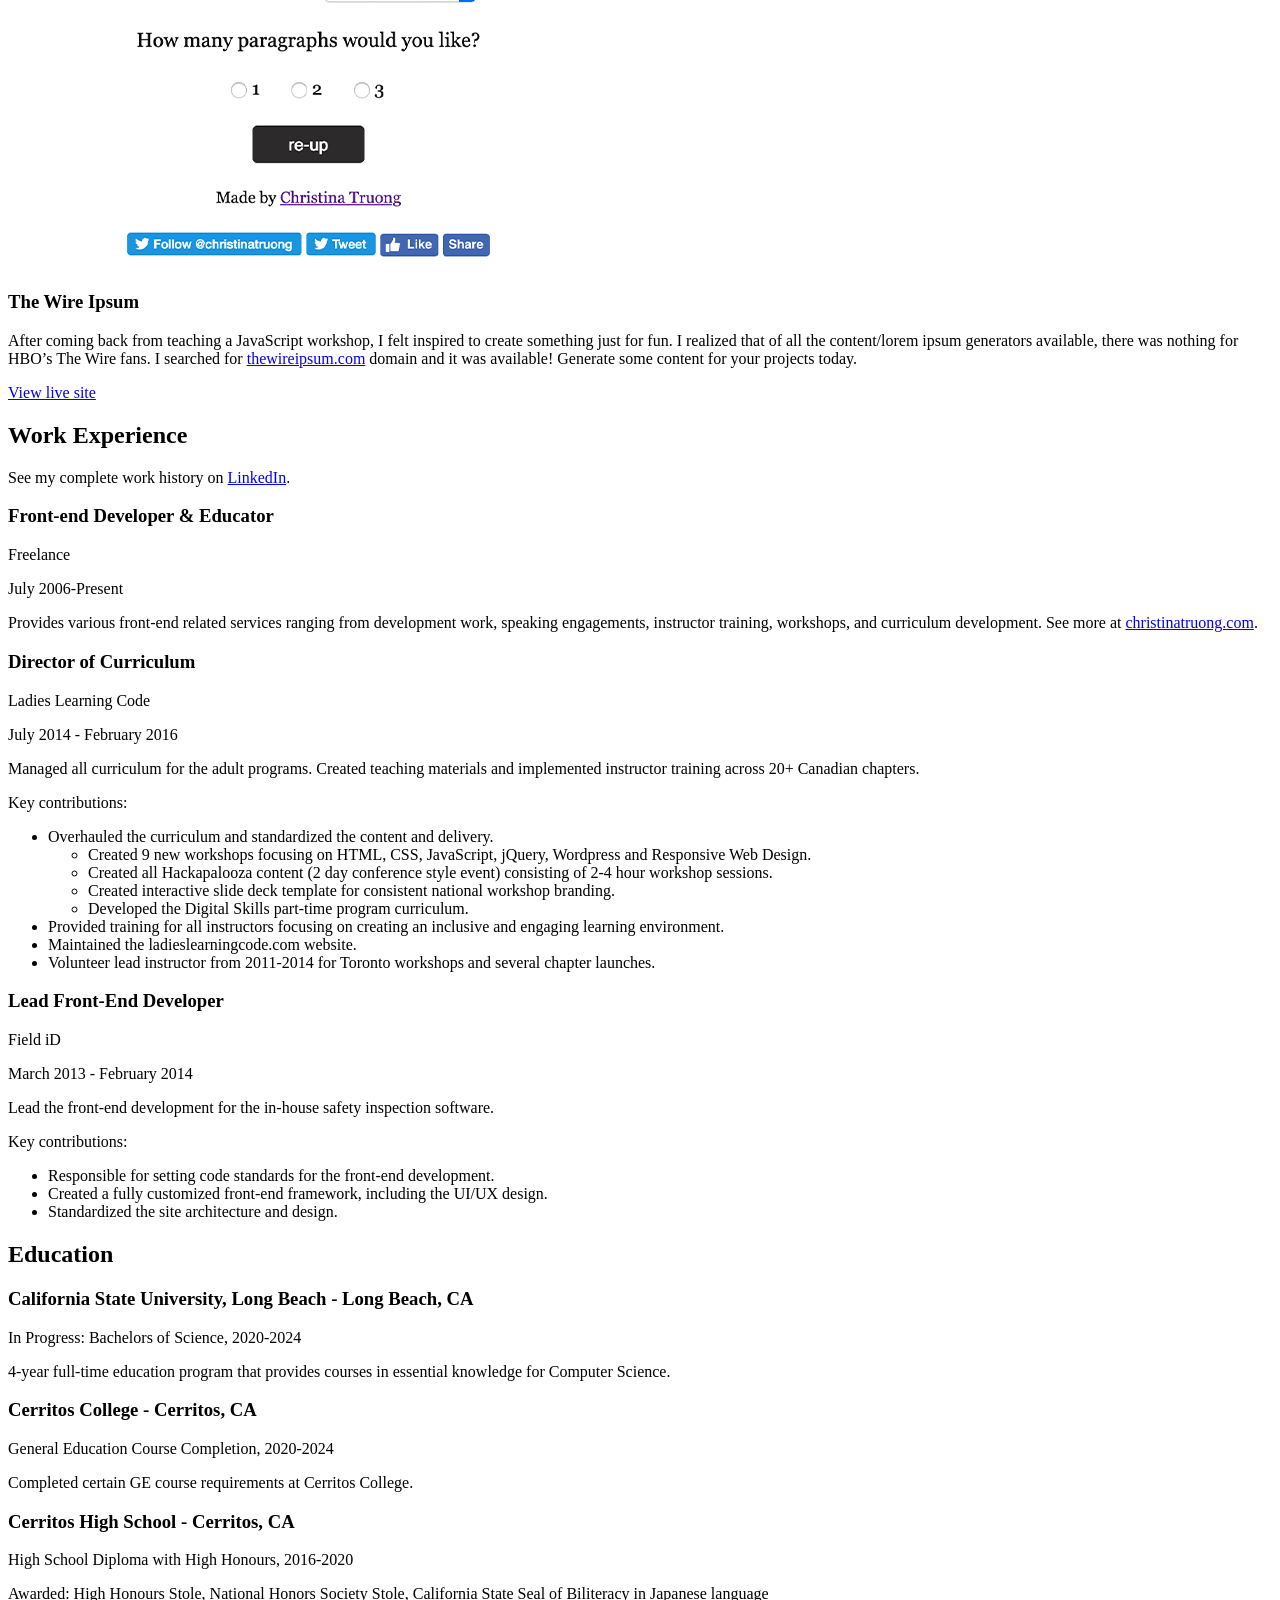
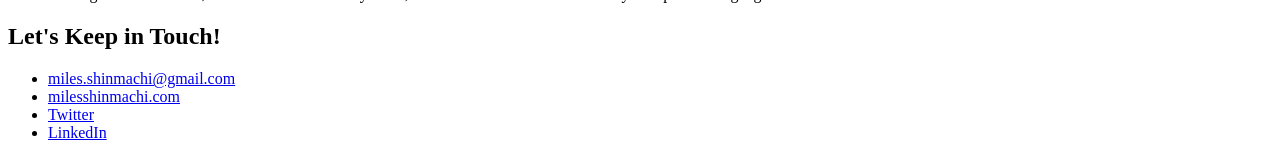
==== commit d8fc3b60: "Update index.html" ====
--- a/css-portfolio/index.html
+++ b/css-portfolio/index.html
@@ -130,7 +130,7 @@
           <section>
             <h3>California State University, Long Beach - Long Beach, CA</h3>
             <p>In Progress: Bachelors of Science, 2020-2024</p>
-            <p>4-year full-time education program that provides courses in Essential knowledge for Computer Science.</p>
+            <p>4-year full-time education program that provides courses in essential knowledge for Computer Science.</p>
           </section>
 
           <section>
@@ -155,9 +155,9 @@
           <!-- Social media and contact links. Add or remove any networks. -->
           <ul class="contact-list">
             <li><a href="mailto:miles.shinmachi@gmail.com">miles.shinmachi@gmail.com</a></li>
-            <li><a href="http://christinatruong.com" target="_blank">christinatruong.com</a></li>
-            <li><a href="http://twitter.com/christinatruong" target="_blank">Twitter</a></li>
-            <li><a href="#" target="_blank">LinkedIn</a></li>
+            <li><a href="http://milesshinmachicom.wordpress.com" target="_blank">milesshinmachi.com</a></li>
+            <li><a href="http://twitter.com/miles_akio" target="_blank">Twitter</a></li>
+            <li><a href="https://www.linkedin.com/in/miles-shinmachi/" target="_blank">LinkedIn</a></li>
           </ul>
         </div>
       </footer>
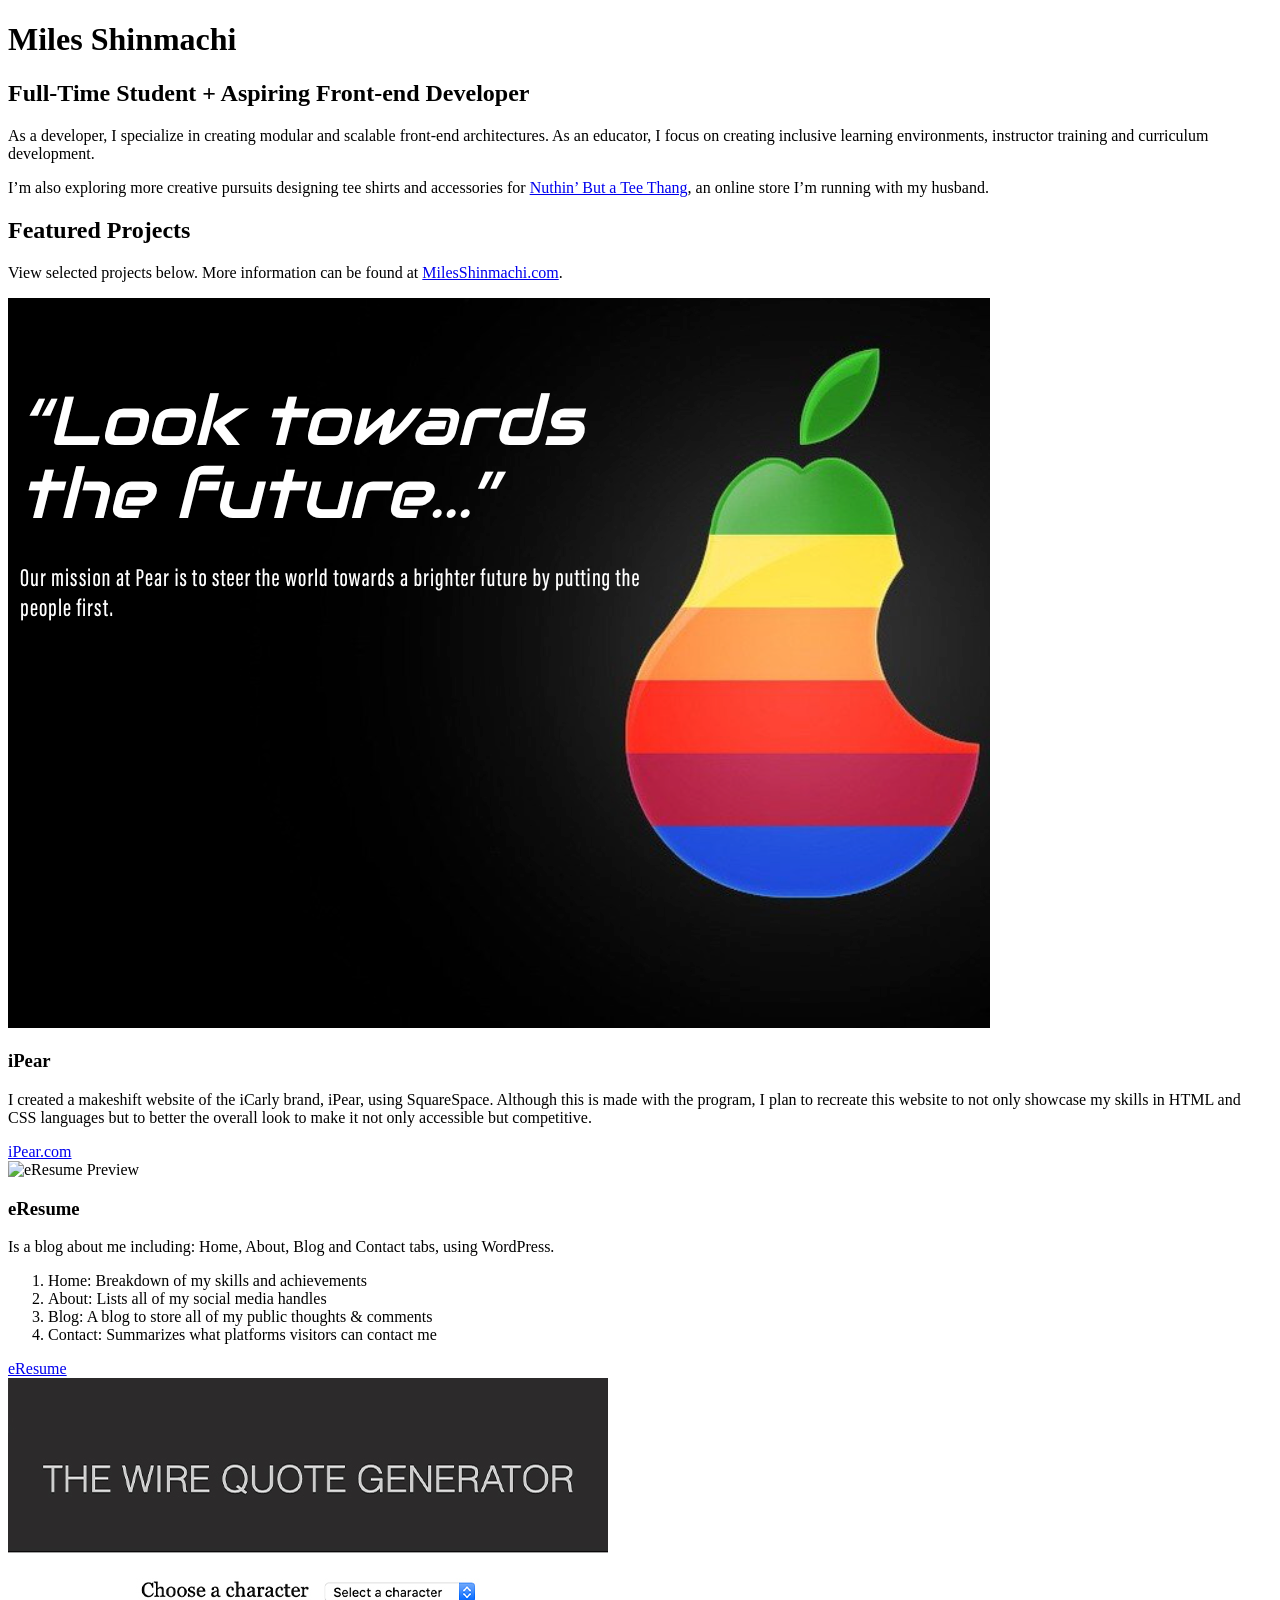
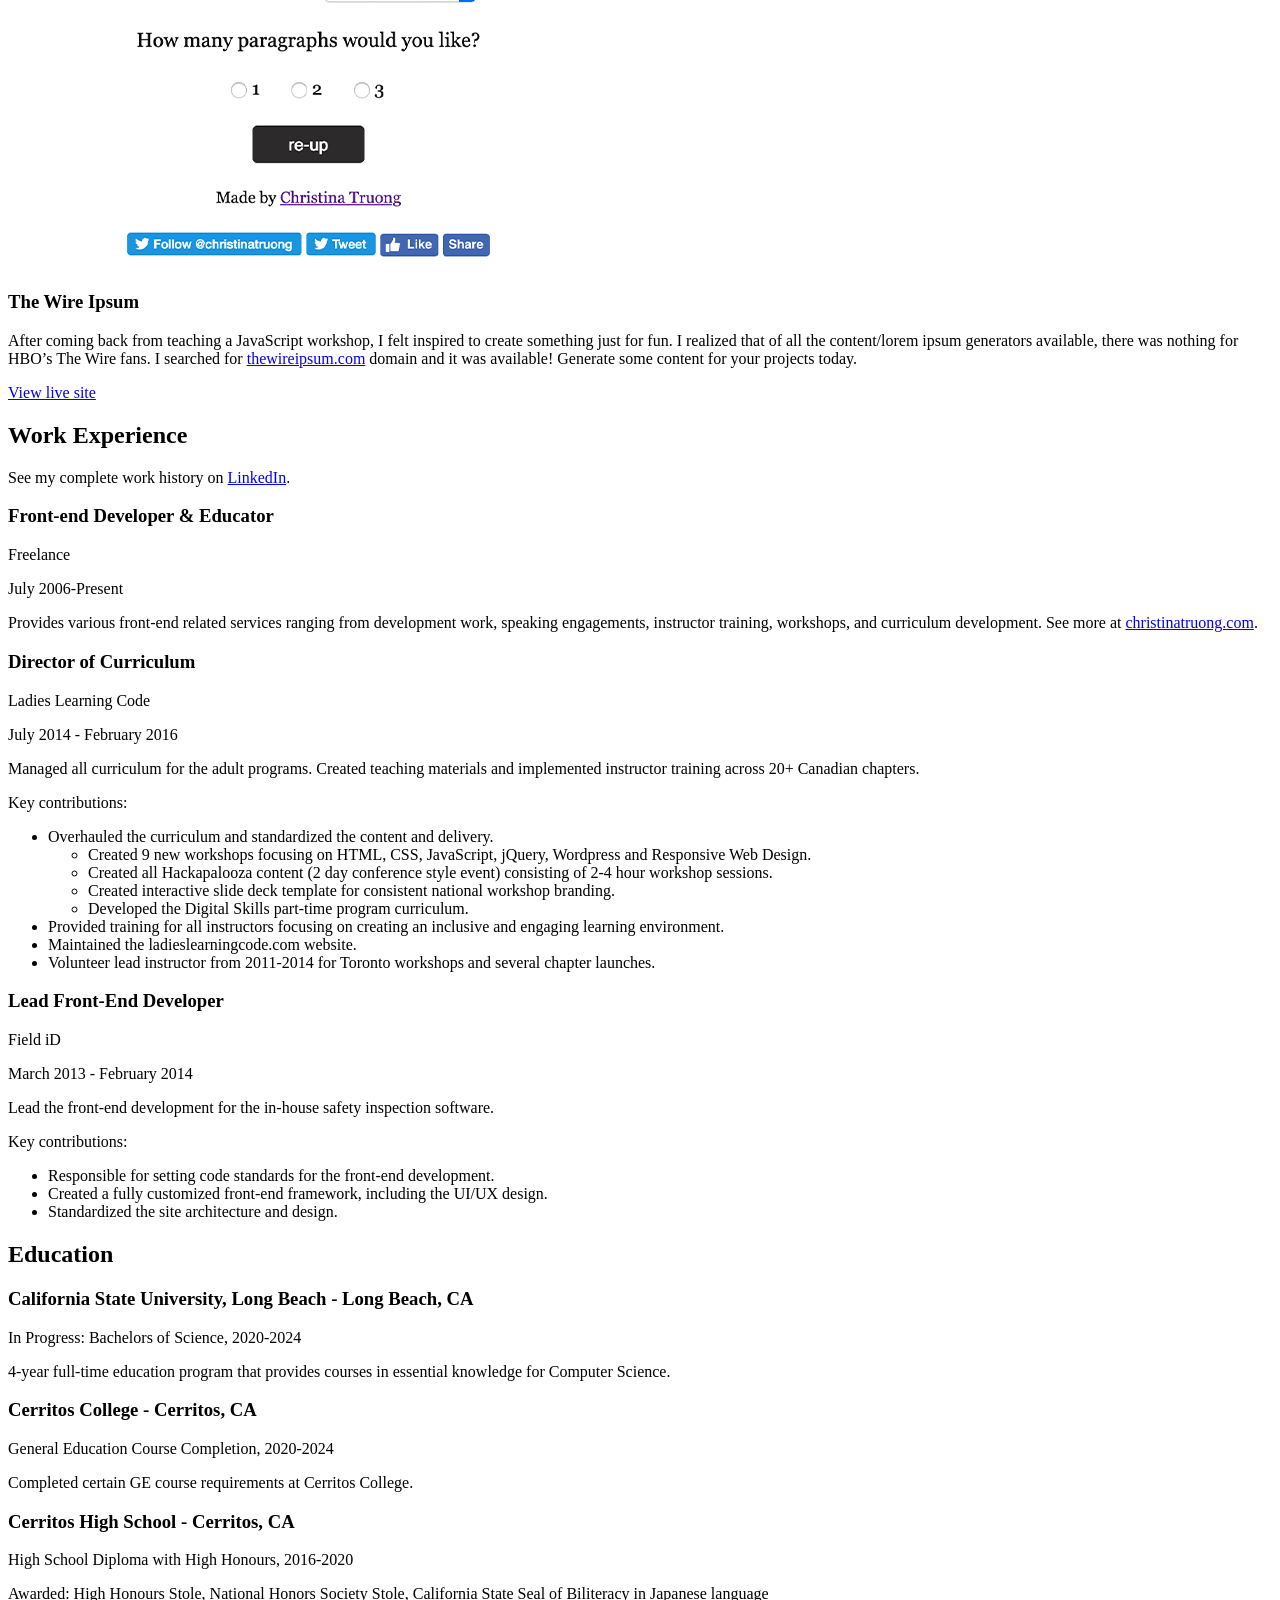
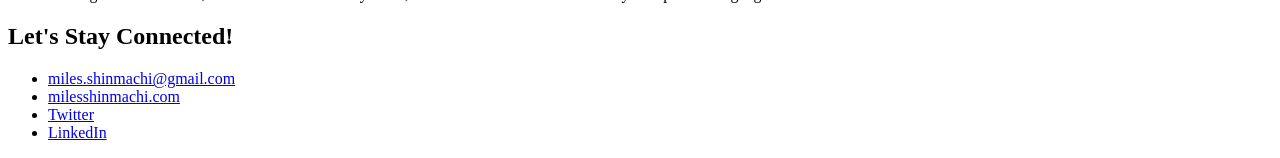
==== commit e38bd04b: "Update index.html" ====
--- a/css-portfolio/index.html
+++ b/css-portfolio/index.html
@@ -38,7 +38,7 @@
           <section class="project-item">
             <img src="images/project-eresume.jpg" alt="eResume Preview">
             <h3>eResume</h3>
-            <p>Is a blog about me which includes a Home, About, Blog and Contact tabs.</p>
+            <p>Is a blog about me including: Home, About, Blog and Contact tabs, using WordPress.</p>
               <ol>
                 <li>Home: Breakdown of my skills and achievements</li>
                 <li>About: Lists all of my social media handles</li>
@@ -150,7 +150,7 @@
       <!-- ************  CONTACT INFO / SOCIAL MEDIA  ************ -->
       <footer>
         <div class="content-wrap">
-          <h2>Let's Keep in Touch!</h2>
+          <h2>Let's Stay Connected!</h2>
 
           <!-- Social media and contact links. Add or remove any networks. -->
           <ul class="contact-list">
